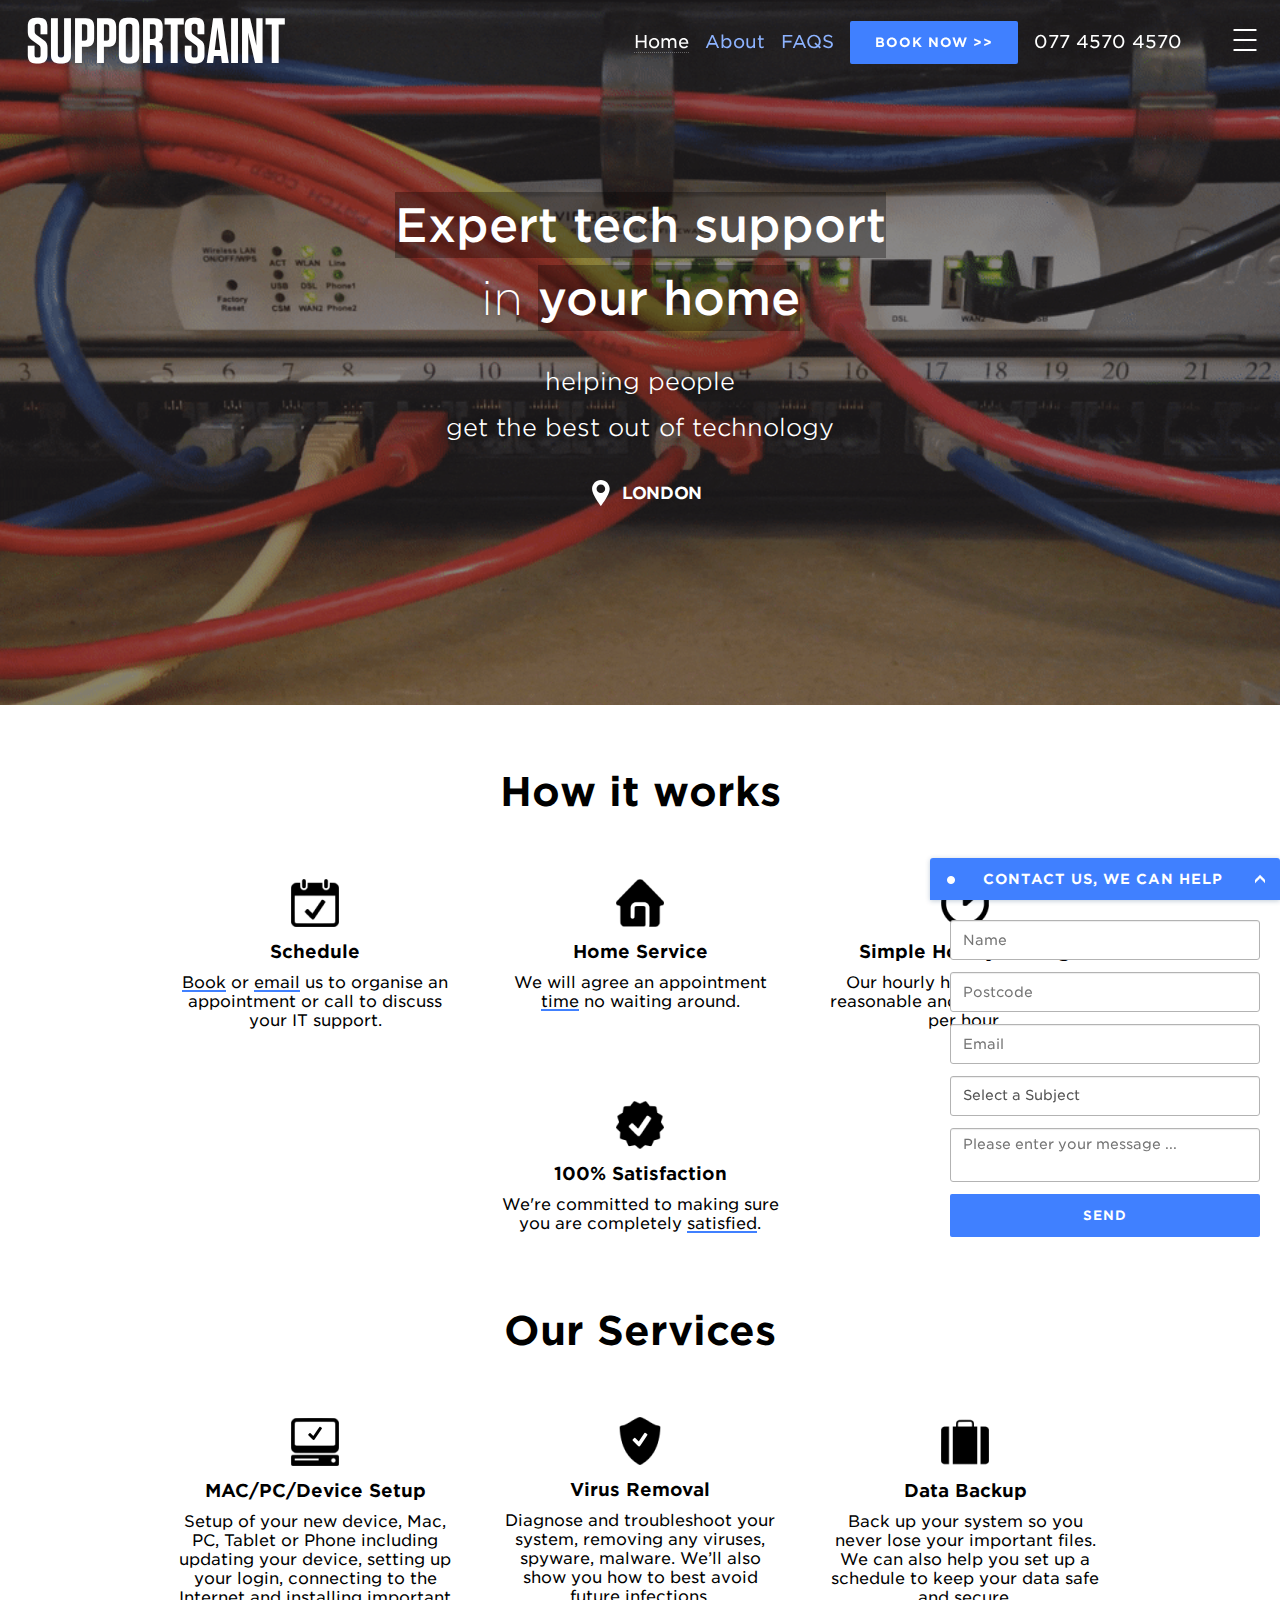
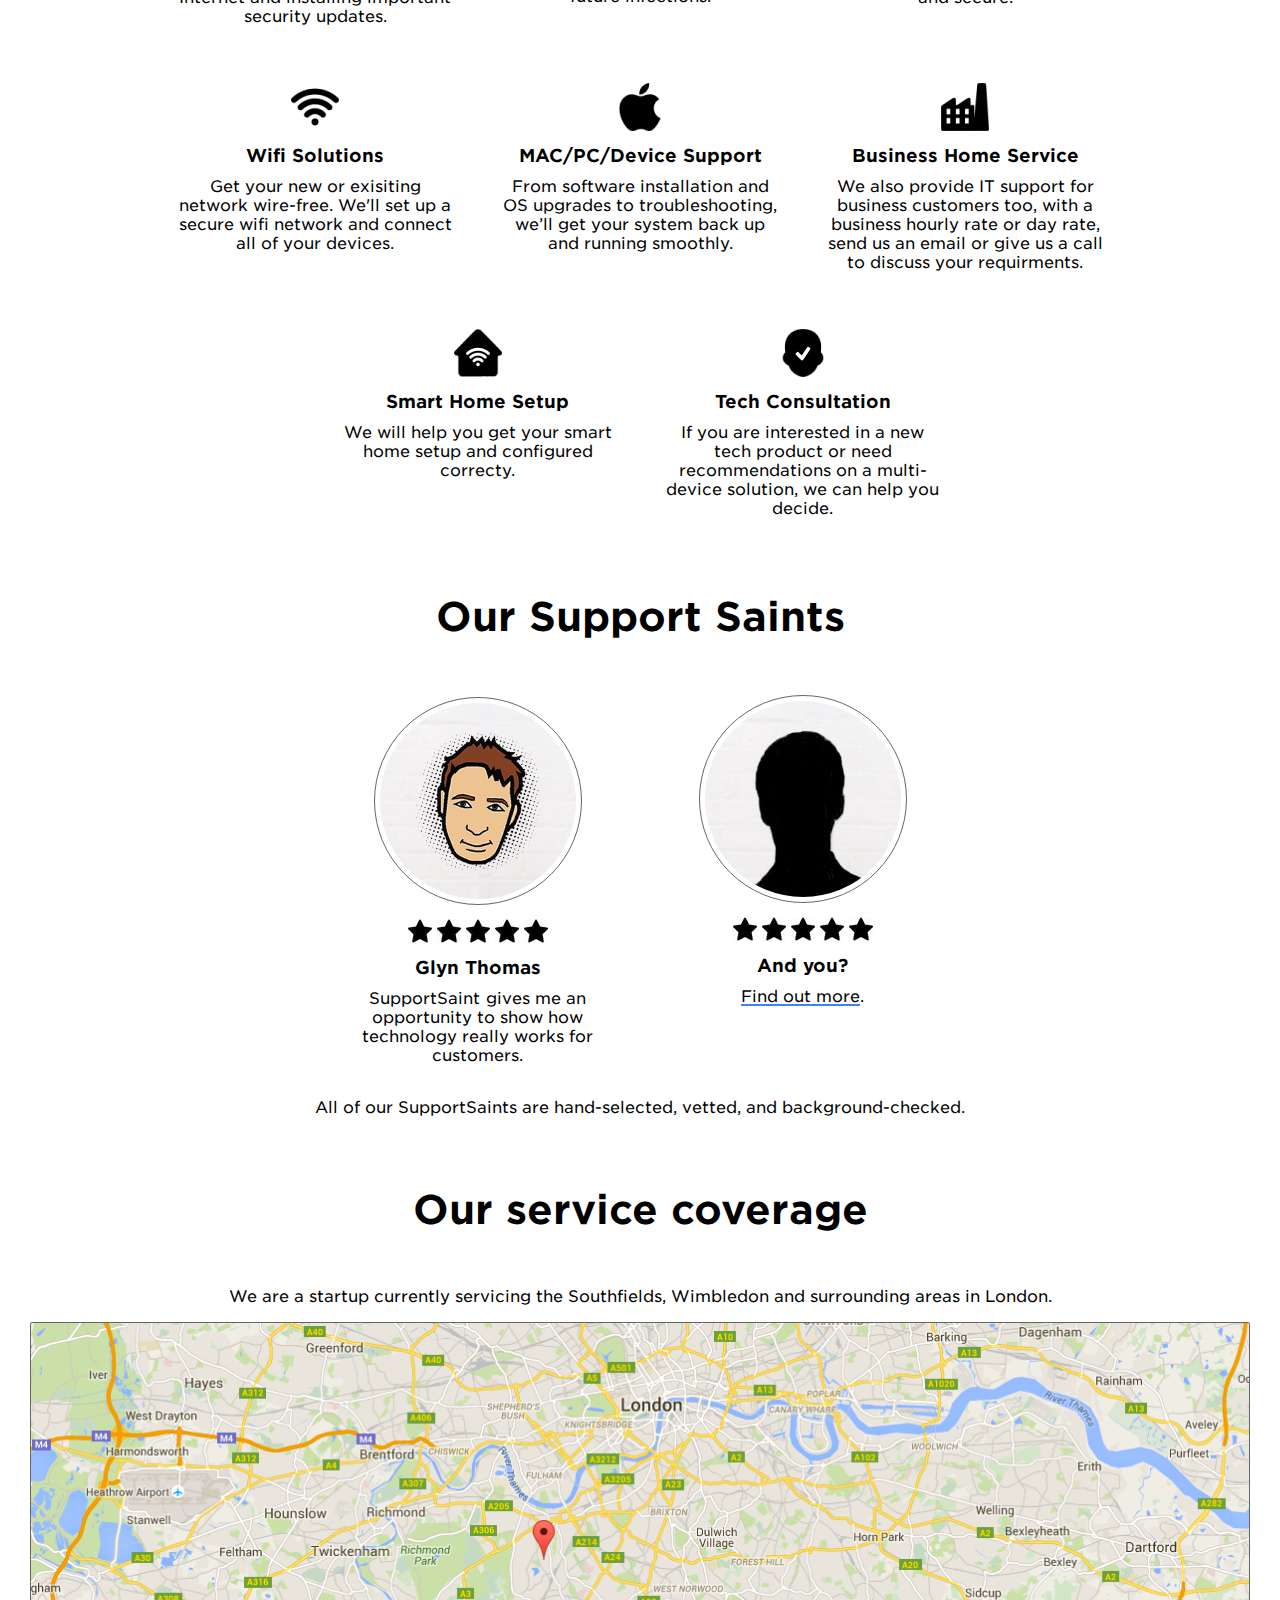
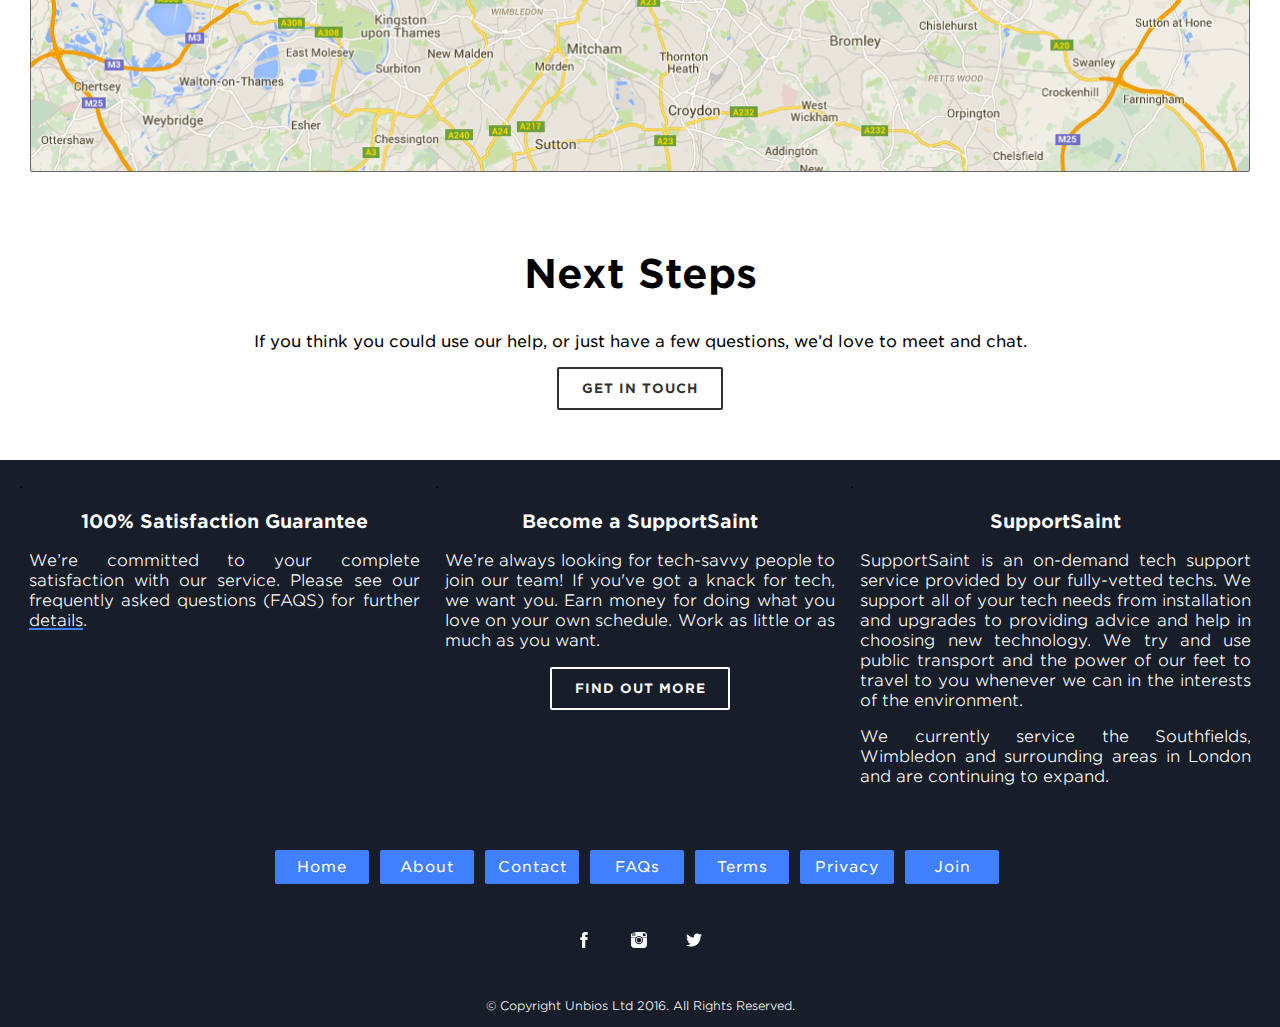
==== index.html @ f203874f "update" ====
<!DOCTYPE html>

<!-- index.html v1.00.00 | (c) 2016 supportsaint.com -->

<html>

<head>
<meta http-equiv="Content-Type" content="text/html; charset=utf-8" />
<meta http-equiv="X-UA-Compatible" content="IE=edge,chrome=1">
<meta http-equiv="Cache-control" content="public"/>

<meta content="SupportSaint provides affordable no fix no fee 100% guarantee on-site and online tech support including computer repair, virus removal and more. Book an appointment today." name="Description">

<meta name="viewport" content="width=device-width, initial-scale=1, maximum-scale=1, user-scalable=0"/>
<link rel="icon" type="image/png" href="/img/favicon.png?v=1.00.00" />

<link rel="apple-touch-icon" sizes="57x57" href="/favicons/apple-touch-icon-57x57.png">
<link rel="apple-touch-icon" sizes="60x60" href="/favicons/apple-touch-icon-60x60.png">
<link rel="apple-touch-icon" sizes="72x72" href="/favicons/apple-touch-icon-72x72.png">
<link rel="apple-touch-icon" sizes="76x76" href="/favicons/apple-touch-icon-76x76.png">
<link rel="apple-touch-icon" sizes="114x114" href="/favicons/apple-touch-icon-114x114.png">
<link rel="apple-touch-icon" sizes="120x120" href="/favicons/apple-touch-icon-120x120.png">
<link rel="apple-touch-icon" sizes="144x144" href="/favicons/apple-touch-icon-144x144.png">
<link rel="apple-touch-icon" sizes="152x152" href="/favicons/apple-touch-icon-152x152.png">
<link rel="apple-touch-icon" sizes="180x180" href="/favicons/apple-touch-icon-180x180.png">
<link rel="icon" type="image/png" href="/favicons/favicon-32x32.png" sizes="32x32">
<link rel="icon" type="image/png" href="/favicons/android-chrome-192x192.png" sizes="192x192">
<link rel="icon" type="image/png" href="/favicons/favicon-96x96.png" sizes="96x96">

<link rel="manifest" href="/favicons/manifest.json">
<link rel="mask-icon" href="/favicons/safari-pinned-tab.svg" color="#5bbad5">
<link rel="shortcut icon" href="/favicons/favicon.ico">
<meta name="msapplication-TileColor" content="#da532c">
<meta name="msapplication-TileImage" content="/favicons/mstile-144x144.png">
<meta name="msapplication-config" content="/favicons/browserconfig.xml">
<meta name="theme-color" content="#ffffff">

<!-- twitter card data -->
<meta name="twitter:card" value="summary">
<meta name="twitter:site" content="@supportsaint">
<meta name="twitter:title" content="SupportSaint Tech support to Your Door: Repair, Setup &amp; Installation">
<meta name="twitter:description" content="SupportSaint provides affordable on-site and online tech support including Mac and PC Windows computer repair, virus removal, smart home tech and more. Book an appointment today.">
<meta name="twitter:creator" content="@supportsaint">
<meta name="twitter:image" content="http://www.supportsaint.com/supportsaint-sharing-logo.png">

<!-- open graph data -->
<meta property="fb:app_id" content="740036142800909" /><!--/fb tags-->
<meta property="og:site_name" content="SupportSaint" /><meta property="og:type" content="website" /><!--/og tags-->
<meta property="og:title" content="SupportSaint Tech Support To Your Door: Repair, Setup &amp; Installation" />
<meta property="og:description" content="SupportSaint provides affordable on-site and online tech support including computer repair, virus removal and more. Book an appointment today." />
<meta property="og:url" content="http://supportsaint.com/" />
<meta property="og:image" content="http://supportsaint/supportsaint-sharing-logo.png" />
<meta property="og:image:url" content="http://supportsaint.com/supportsaint-sharing-logo.png" />
<meta property="og:image:width" content="300" />
<meta property="og:image:height" content="250" />

<link href="/fonts/saintfont.min.css?v=1.00.00" rel="stylesheet" type="text/css" />
<link href="/css/styles.min.css?v=1.00.00" rel="stylesheet" type="text/css">

<title>SupportSaint IT Support to Your Door: Repair, Setup & Installation</title>

</head>

<body id="body" class="">

<input id="authenticity_token" name="authenticity_token" type="hidden" value="333dc638eb62fe4a57964afedfb2bac0a0e333" />
	
<div id="wrapper">

<nav id="main-nav" class="home">
<h1 class="logo">
<a class="homenav">Supportsaint</a>
</h1>

<a id="nav-toggle" class="menu-btn-light-close" data-state="closed"></a>

<ul>
<li class="menu-text-promoted">
<a id="home" class="menu-select">Home</a>
</li>
<li class="menu-text-promoted">
<a id="about" class="menu">About</a>
</li>
<li class="menu-text-promoted">
<a id="faqs" class="menu">FAQS</a>
</li>
<li class="menu-button-promoted">
<a id="book-now" class="buttonfill">Book Now >></a>
</li>
<li class="menu-text-promoted">
<a id="contact" class="menu-select"><div id="contactmsg"></div></a>
</li>

</ul>

</nav>

<div id="homestead" class="home homepage" style="position: relative;">
<div id="imghome" class="imgscale" class="imgscale" style="position: absolute; z-index: -1; top: 0px; left: 0px; bottom: 0px; right: 0px; overflow: hidden; -webkit-background-size: cover; background-size: cover; background-repeat: no-repeat no-repeat; background-position: 50% 50%;">

</div>
<header>
<div class="titletxt">
<h2>

<mark>Expert tech support</mark>
in
<mark>your home</mark>
</h2>

<p>
helping people<p> 
get the best out of technology
</p>
<ul>
<li>London</li>
</ul>
</div>

</header>
</div>

<div id="findmore" class="home" style="position: relative; display: none;">

<div id="imgmore" class="imgscale" style="position: absolute; z-index: -1; top: 0px; left: 0px; bottom: 0px; right: 0px; overflow: hidden; -webkit-background-size: cover; background-size: cover; background-repeat: no-repeat no-repeat; background-position: 50% 50%;">

</div>
<header>
<div class="titletxt">
<h2>
<mark>Earn money solving</mark>
tech
<mark>Problems</mark>
</h2>
<p>
A flexible way to<p> 
earn money on your own time
</p>
<ul>
<li>London</li>
</ul>
</div>
</header>
</div>

<div class="howsaintworks white" style="display:none;">
<h2>How it works</h2>

<div class="howright howrow-centered">

<div class="col-xs-3 howcol-centered howcol-fixed"><div class="howitem"><div class="howcontent">

<div class="icon">
<img src="/img/today-48.png">
</div>
<h4> Appointment </h4>
<p class="howtxt"> A customer in need of tech support requests an appointment. </p>

</div></div></div>

<div class="col-xs-1 howcol-centered"><div class="howitem"><div class="howcontent">

<div class="icon">
<div class="arrow-right-pad"></div>
<img src="/img/arrow-27-32.png">
</div>
<h4 class="h4 how-home s2-v-padding-sm s2-grey"></h4>
<p class="howtxt"> </p>

</div></div></div>
        
<div class="col-xs-3 howcol-centered howcol-fixed"><div class="howitem"><div class="howcontent">

<div class="icon">
<img src="/img/reviewer-48.png">
</div>
<h4 class="h4 s2-v-padding-sm">Accept the job</h4>
<p class="howtxt"> You confirm your availability. We confirm the appointment with you and the customer. </p>

</div></div></div>
        
<div class="col-xs-1 howcol-centered"><div class="howitem"><div class="howcontent">

<div class="icon">
<div class="arrow-right-pad"></div>
<img src="/img/arrow-27-32.png">
</div>
<h4 class="h4 s2-v-padding-sm s2-grey"></h4>
<p class="howtxt"></p>

</div></div></div>

<div class="col-xs-3 howcol-centered howcol-fixed"><div class="howitem"><div class="howcontent">

<div class="icon">
<img src="/img/home-resolve-48.png">
</div>
<h4 class="h4 s2-v-padding-sm"> 100% Satisfaction </h4>
<p class="howtxt"> You arrive at the customer's home and resolve the problem. </p>

</div></div></div>

</div>

<div class="howdown howrow-centered">

<div class="col-xs-2 howcol-centered howcol-fixed"><div class="howitem"><div class="howcontent">

<div class="icon">
<img src="/img/today-48.png">
</div>
<h4> Schedule </h4>
<p class="howtxt"> A customer in need of tech support schedules an appointment. </p>

</div></div></div>

<div class="col-xs-2 howcol-centered"><div class="howitem"><div class="howcontent">

<div class="icon">
<div class="arrow-right-pad"></div>
<img src="/img/arrow-206-32.png">
</div>
<h4 class="h4 how-home s2-v-padding-sm s2-grey"></h4>
<p class="howtxt"> </p>

</div></div></div>
        
<div class="col-xs-2 howcol-centered howcol-fixed"><div class="howitem"><div class="howcontent">

<div class="icon">
<img src="/img/reviewer-48.png">
</div>
<h4 class="h4 s2-v-padding-sm">Claim the job</h4>
<p class="howtxt">  You receive the job offer and claim it. </p>

</div></div></div>
        
<div class="col-xs-2 howcol-centered"><div class="howitem"><div class="howcontent">

<div class="icon">
<div class="arrow-right-pad"></div>
<img src="/img/arrow-206-32.png">
</div>
<h4 class="h4 s2-v-padding-sm"></h4>
<p class="howtxt"></p>

</div></div></div>

<div class="col-xs-2 howcol-centered howcol-fixed"><div class="howitem"><div class="howcontent">

<div class="icon">
<img src="/img/home-resolve-48.png">
</div>
<h4 class="h4 s2-v-padding-sm"> 100% Satisfaction </h4>
<p class="howtxt"> You arrive at the customer's home and resolve the problem. </p>

</div></div></div>

</div>

<div class="howsaintworks white">
<h2>Application Process</h2>

<section class="recruit-get-started">
<div class="valign-top text-center">
<p class="howtxt">A SupportSaint is like a helpful friend that can resolve tech issues in your home or business.</p>
</div>
<p class="v-padding-lg"></p>

<div class="valign-top text-center recruit-application-process-flex v-padding-lg">
<div class="table-cell s2-h-padding-std">

<div class="table-row">
<div class="table-cell col-xs-4 text-right">
<p class="copy-lg weight-heavy s2-v-padding-sm">

<img class="apply-icon" src="/img/read-message-32.png">
<span class="apply-pad-right">Apply</span>
</p>
<p class="recruit-app-process">Our application process begins by you selecting the <a class="apply-now clicklink">Apply Now</a> button. We will then email you directly asking for your CV and relevant tech infomation.</p>
</div>

<div class="table-cell col-xs-1">
<div class="inline-block text-center">
<div class="recruit-progress-dot-top">
<span class="copy-lg">1</span>
</div>
</div>
</div>
<div class="table-cell col-xs-4 text-left"> </div>
</div>

<div class="table-row">
<div class="table-cell col-xs-4 text-right"> </div>
<div class="table-cell col-xs-1">
<div class="inline-block text-center">
<div class="recruit-progress-dot">
<span class="copy-lg">2</span>
</div>
</div>
</div>
<div class="table-cell col-xs-4 text-left">
<p class="copy-lg weight-heavy s2-v-padding-sm">

<img class="apply-icon" src="/img/phone-70-32.png">
<span class="apply-pad-left">Screen</span>
</p>
<p class="recruit-app-process">Once we have reviewed your C.V, we will arrange a time for a telephone interview with you.</p>
</div>

</div>
<div class="table-row">
<div class="table-cell col-xs-4 text-right">
<p class="copy-lg weight-heavy s2-v-padding-sm">

<img class="apply-icon" src="/img/clipboard-3-32.png">
<span class="apply-pad-right">Skills</span>
</p>
<p class="recruit-app-process">Once complete, you're able to take the basic skills assessment <span class="short-txt"> to prove you know your tech!</span></p>
</div>

<div class="table-cell col-xs-1">
<div class="inline-block text-center">
<div class="recruit-progress-dot">
<span class="copy-lg">3</span>
</div>
</div>
</div>
<div class="table-cell col-xs-4 text-left"> </div>
</div>

<div class="table-row">
<div class="table-cell col-xs-4 text-right"> </div>
<div class="table-cell col-xs-1">
<div class="inline-block text-center">
<div class="recruit-progress-dot">
<span class="copy-lg">4</span>
</div>
</div>
</div>
<div class="table-cell col-xs-4 text-left">
<p class="copy-lg weight-heavy s2-v-padding-sm">

<img class="apply-icon" src="/img/reviewer-32.png">
<span class="apply-pad-left">Meet</span>
</p>
<p class="recruit-app-process">We then like to meet up with you, <span class="short-txt"> subject to passing our background checks , for a practical skills assessment and </span> to find out a bit more about you!</p>
</div>
</div>

<div class="table-row">
<div class="table-cell col-xs-4 text-right">
<p class="copy-lg weight-heavy s2-v-padding-sm">

<img class="apply-icon" src="/img/clipboard-2-32.png">
<span class="apply-pad-right">Background</span>
</p>
<p class="recruit-app-process">All applicants must complete a background check. <span class="short-txt">Once passed, we'll support you with a veteran SupportSaint with you on your first few jobs to show you the ropes!</span></p>
</div>

<div class="table-cell col-xs-1">
<div class="inline-block text-center">
<div class="recruit-progress-dot">
<span class="copy-lg">5</span>
</div>
</div>
</div>
<div class="table-cell col-xs-4 text-left"> </div>
</div>

<div class="table-row">
<div class="table-cell col-xs-4 text-right"> </div>
<div class="table-cell col-xs-1">
<div class="inline-block text-center">
<div class="recruit-progress-dot">
<span class="copy-lg">6</span>
</div>
</div>
</div>
<div class="table-cell col-xs-4 text-left">
<p class="copy-lg weight-heavy s2-v-padding-sm">

<img class="apply-icon" src="/img/cash-receiving-32.png">
<span class="apply-pad-left">Compensation</span>
</p>
<p class="recruit-app-process">SupportSaints earn an hourly rate, on the job and earnings are deposited weekly via Paypal!</p>
</div>
</div>

<div class="table-row">
<div class="table-cell col-xs-4 text-right">
<p class="copy-lg weight-heavy s2-v-padding-sm">

<img class="apply-icon" src="/img/time-8-32.png">
<span class="apply-pad-right">Hours</span>
</p>
<p class="recruit-app-process">Choose your own hours! Take jobs whenever you want to work.</p>
</div>

<div class="table-cell col-xs-1">
<div class="inline-block text-center">
<div class="recruit-progress-dot-only">
<span class="copy-lg">7</span>
</div>
</div>
</div>
<div class="table-cell col-xs-4 text-left"> </div>
</div>
</div>
</div>
<p class="v-padding-lg"></p>

</section>
</div>

<div class="apply-now-button text-center">
<div id="apply-now" class="buttonfill">
Apply Now >>
</div>
</div>

</div>

<div id="openModal" class="modalDialog">

<div class="howmain" style="display: none;">
<a class="close modal-btn-open"></a>

<h2 style="text-align: center;">How can we help?</h2>
<a id="howmainsetup" class="buttonfillmenu">Setup my new device</a>
<p>
<a id="howmainbroken" class="buttonfillmenu">Device not working</a>
<p>

<a id="howmainback" class="buttonfillmenu">go back</a>
<div class="howfooter">
<p class="howbold">100% Satisfaction Guarantee</p>
<p class="howsmall">We're committed to your complete satisfaction with our service. Please see our frequently asked questions (FAQS) for further details. </p>
</div>
</div>

<div class="setupmain" style="display: none;">
<a class="close modal-btn-open"></a>

<h2 style="text-align: center;">You need to setup?</h2>
<a id="setupcomputer" class="buttonfillmenu">Computer</a>
<p>
<a id="setupnetwork" class="buttonfillmenu">Network</a>
<p>
<a id="setupmobile" class="buttonfillmenu">Mobile</a>
<p><a id="setupemail" class="buttonfillmenu">Email</a>
<p>
<a id="setupvideo" class="buttonfillmenu">Audio</a>
<p>
<a id="setupsmart" class="buttonfillmenu">Smart Home</a>
<p>
<a id="setuprinter" class="buttonfillmenu">Printer</a>
<p>
<a id="setupother" class="buttonfillmenu">Other</a>
<p>
<a id="setupback" class="buttonfillmenu">go back</a>
<div class="howfooter">
<p class="howbold">100% Satisfaction Guarantee</p>
<p class="howsmall"> We're committed to your complete satisfaction with our service. Please see our frequently asked questions (FAQS) for further details. </p>
</div>
</div>

<div class="brokenmain" style="display: none;">
<a class="close modal-btn-open"></a>

<h2 style="text-align: center;">What's not working?</h2>
<a id="brokencomputer" class="buttonfillmenu">Computer</a>
<p>
<a id="brokennetwork" class="buttonfillmenu">Network</a>
<p>
<a id="brokenother" class="buttonfillmenu">Other</a>
<p>
<a id="brokenback" class="buttonfillmenu">go back</a>
<div class="howfooter">
<p class="howbold">100% Satisfaction Guarantee</p>
<p class="howsmall"> We're committed to your complete satisfaction with our service. Please see our frequently asked questions (FAQS) for further details. </p>
</div>
</div>

<div class="howpc" style="display: none;">
<a class="close modal-btn-open"></a>

<h2 style="text-align: center;">How can we help?</h2>
<a id="howpcnew" class="buttonfillmenu">I have a new computer</a>
<p>
<a id="howpcupgrade" class="buttonfillmenu">Upgrade operating system</a>
<p>
<a id="howpcback" class="buttonfillmenu">go back</a>
<div class="howfooter">
<p class="howbold">100% Satisfaction Guarantee</p>
<p class="howsmall"> We're committed to your complete satisfaction with our service. Please see our frequently asked questions (FAQS) for further details. </p>
</div>
</div>

<div class="typecomputer" style="display: none;">
<a class="close modal-btn-open"></a>

<h2 style="text-align: center;">What type?</h2>
<a id="typemac" class="buttonfillmenu">Mac</a>
<p>
<a id="typepc" class="buttonfillmenu">Windows PC</a>
<p>
<a id="typecomputerback" class="buttonfillmenu">go back</a>
<div class="howfooter">
<p class="howbold">100% Satisfaction Guarantee</p>
<p class="howsmall"> We're committed to your complete satisfaction with our service. Please see our frequently asked questions (FAQS) for further details. </p>
</div>
</div>

<div class="typenetwork" style="display: none;">
<a class="close modal-btn-open"></a>

<h2 style="text-align: center;">What modem type?</h2>
<a id="typedsl" class="buttonfillmenu">DSL</a>
<p>
<a id="typecable" class="buttonfillmenu">Cable</a>
<p>
<a id="typeother" class="buttonfillmenu">Other</a>
<p>
<a id="typenetworkback" class="buttonfillmenu">go back</a>
<div class="howfooter">
<p class="howbold">100% Satisfaction Guarantee</p>
<p class="howsmall"> We're committed to your complete satisfaction with our service. Please see our frequently asked questions (FAQS) for further details. </p>
</div>
</div>

<div class="oldmodem" style="display: none;">
<a class="close modal-btn-open"></a>

<h2 style="text-align: center;">Is modem 2yrs+ old?</h2>
<a id="oldmodemyes" class="buttonfillmenu">Yes</a>
<p>
<a id="oldmodemno" class="buttonfillmenu">No</a>
<p>
<a id="oldmodemback" class="buttonfillmenu">go back</a>

<div class="howfooter">
<p class="howbold">100% Satisfaction Guarantee</p>
<p class="howsmall"> We're committed to your complete satisfaction with our service. Please see our frequently asked questions (FAQS) for further details. </p>
</div>
</div>

<div class="typenetconnect" style="display: none;">
<a class="close modal-btn-open"></a>

<h2 style="text-align: center;">What network type?</h2>
<a id="typewired" class="buttonfillmenu">Wired</a>
<p>
<a id="typewireless" class="buttonfillmenu">Wireless</a>
<p>
<a id="typenetconnectback" class="buttonfillmenu">go back</a>
<div class="howfooter">
<p class="howbold">100% Satisfaction Guarantee</p>
<p class="howsmall"> We're committed to your complete satisfaction with our service. Please see our frequently asked questions (FAQS) for further details. </p>
</div>
</div>

<div class="typenetproblem" style="display: none;">
<a class="close modal-btn-open"></a>

<h2 style="text-align: center;">What is the problem?</h2>
<a id="typenetbadconnect" class="buttonfillmenu">Cannot get online</a>
<p>
<a id="typenetnootherdevice" class="buttonfillmenu">Cannot connect to devices</a>
<p>
<a id="typenetunreliable" class="buttonfillmenu">Connection unreliable</a>
<p>
<a id="typenetproblemback" class="buttonfillmenu">go back</a>

<div class="howfooter">
<p class="howbold">100% Satisfaction Guarantee</p>
<p class="howsmall"> We're committed to your complete satisfaction with our service. Please see our frequently asked questions (FAQS) for further details. </p>
</div>
</div>

<div class="typemobile" style="display: none;">
<a class="close modal-btn-open"></a>

<h2 style="text-align: center;">What type of mobile?</h2>
<a id="typemobileios" class="buttonfillmenu">iOS (iPhone, iPad, iPod Touch)</a>
<p>
<a id="typemobileandroid" class="buttonfillmenu">Phone or Tablet</a>
<p>
<a id="typemobileback" class="buttonfillmenu">go back</a>
<div class="howfooter">
<p class="howbold">100% Satisfaction Guarantee</p>
<p class="howsmall"> We're committed to your complete satisfaction with our service. Please see our frequently asked questions (FAQS) for further details. </p>
</div>
</div>

<div class="accessemail" style="display: none;">
<a class="close modal-btn-open"></a>

<h2 style="text-align: center;">Access Email On?</h2>
<a id="accessemails" class="buttonfillmenu">My Computer & Mobile</a>
<p>
<a id="accessemailback" class="buttonfillmenu">go back</a>
<div class="howfooter">
<p class="howbold">100% Satisfaction Guarantee</p>
<p class="howsmall"> We're committed to your complete satisfaction with our service. Please see our frequently asked questions (FAQS) for further details. </p>
</div>
</div>

<div class="typemail" style="display: none;">
<a class="close modal-btn-open"></a>

<h2 style="text-align: center;">What type of mobile?</h2>
<a id="typemobileios" class="buttonfillmenu">iOS (iPhone, iPad, iPod Touch)</a>
<p>
<a id="typemobileandroid" class="buttonfillmenu">Phone or Tablet</a>
<p>
<a id="typemobileback" class="buttonfillmenu">go back</a>
<div class="howfooter">
<p class="howbold">100% Satisfaction Guarantee</p>
<p class="howsmall"> We're committed to your complete satisfaction with our service. Please see our frequently asked questions (FAQS) for further details. </p>
</div>
</div>

<div class="emailproviderother" style="display: none;">
<a class="close modal-btn-open"></a>

<h2 style="text-align: center;">Email provider name ?</h2>
<p>
<input id="emailprovidername-message" class="inputfield" placeholder="Enter email provider name" name="makeandmodel-message">
<p>
<a id="emailprovidernext" class="buttonfillmenu">next</a>
<p>
<a id="emailproviderback" class="buttonfillmenu">go back</a>   
<div class="howfooter">
<p class="howbold">100% Satisfaction Guarantee</p>
<p class="howsmall"> We're committed to your complete satisfaction with our service. Please see our frequently asked questions (FAQS) for further details. </p>
</div>
</div>

<div class="avid" style="display: none;">
<a class="close modal-btn-open"></a>

<h2 style="text-align: center;">Help with a device ?</h2>
<a id="avidsonos" class="buttonfillmenu">Sonos</a>
<p>
<a id="avidharmonyremote" class="buttonfillmenu">Harmony Remote</a>
<p>
<a id="avidother" class="buttonfillmenu">Other</a>
<p>
<a id="avidback" class="buttonfillmenu">go back</a>   
<div class="howfooter">
<p class="howbold">100% Satisfaction Guarantee</p>
<p class="howsmall"> We're committed to your complete satisfaction with our service. Please see our frequently asked questions (FAQS) for further details. </p>
</div>
</div>

<div class="smart" style="display: none;">
<a class="close modal-btn-open"></a>

<h2 style="text-align: center;">Help with a device ?</h2>
<a id="smartwemo" class="buttonfillmenu">Wemo</a>
<p>
<a id="smartsecurity" class="buttonfillmenu">Arlo Security Camera</a>
<p>
<a id="smartother" class="buttonfillmenu">Other</a>
<p>
<a id="smartback" class="buttonfillmenu">go back</a>   
<div class="howfooter">
<p class="howbold">100% Satisfaction Guarantee</p>
<p class="howsmall"> We're committed to your complete satisfaction with our service. Please see our frequently asked questions (FAQS) for further details. </p>
</div>
</div>

<div class="move" style="display: none;">
<a class="close modal-btn-open"></a>

<h2 style="text-align: center;">Need to move files?</h2>
<a id="moveyes" class="buttonfillmenu">Yes</a>
<p>
<a id="moveno" class="buttonfillmenu">No</a>
<p>
<a id="moveback" class="buttonfillmenu">go back</a>
<div class="howfooter">
<p class="howbold">100% Satisfaction Guarantee</p>
<p class="howsmall"> We're committed to your complete satisfaction with our service. Please see our frequently asked questions (FAQS) for further details. </p>
</div>
</div>

<div class="pcproblem" style="display: none;">
<a class="close modal-btn-open"></a>

<h2 style="text-align: center;">What is the problem?</h2>
<a id="problemslow" class="buttonfillmenu">running slowly</a>
<p>
<a id="problemvirus" class="buttonfillmenu">I think I have a virus</a>
<p>
<a id="problemturnon" class="buttonfillmenu">It won't turn on</a>
<p>
<a id="problemdiskspace" class="buttonfillmenu">I'm out of disk space</a>
<p>
<a id="problemonline" class="buttonfillmenu">I can't get online</a>
<p>
<a id="problemissue" class="buttonfillmenu">I'm having software issues</a>
<p>
<a id="problemelse" class="buttonfillmenu">something else</a>
<p>
<a id="pcproblemback" class="buttonfillmenu">go back</a>

<div class="howfooter">
<p class="howbold">100% Satisfaction Guarantee</p>
<p class="howsmall"> We're committed to your complete satisfaction with our service. Please see our frequently asked questions (FAQS) for further details. </p>
</div>
</div>

<div class="makeandmodel" style="display: none;">
<a class="close modal-btn-open"></a>

<h2 style="text-align: center;">Make and model ?</h2>
<p>
<input id="makeandmodel-message" class="inputfield" placeholder="Enter make and model of device" name="makeandmodel-message">
<p>
<a id="makenext" class="buttonfillmenu">next</a>
<p>
<a id="makeback" class="buttonfillmenu">go back</a>   

<div class="howfooter">
<p class="howbold">100% Satisfaction Guarantee</p>
<p class="howsmall"> We're committed to your complete satisfaction with our service. Please see our frequently asked questions (FAQS) for further details. </p>
</div>
</div>

<div class="anythingelse" style="display: none;">
<a class="close modal-btn-open"></a>

<h2 style="text-align: center;">Great Thank you</h2>
<p style="text-align: center;">Anything else we need to know?</p>
<p>
<textarea id="anything-message" class="anything-message" placeholder="" name="anything-message"></textarea>
<p>
<a id="anythingnext" class="buttonfillmenu">next</a>
<p>
<a id="anythingback" class="buttonfillmenu">go back</a>
<div class="howfooter">
<p class="howbold">100% Satisfaction Guarantee</p>
<p class="howsmall"> We're committed to your complete satisfaction with our service. Please see our frequently asked questions (FAQS) for further details. </p>
</div>
</div>

<div class="appointment" style="display: none;">
<a class="close modal-btn-open"></a>

<h2 style="text-align: center;">Your Appointment</h2>
<p>
<p style="text-align: center;" > Here's your appointment summary. </p>
<p style="text-align: center;" > SERVICE (£60 PER HOUR) </p>
<div id="appcontent" class="col-xs-2 appcol-centered appcol-fixed">
</div>
<div id="removeappcontent" class="col-xs-2 appcol-centered appcol-fixed">
</div>
<p id="anythingmsg" class="anythingmsg"></p>
<p class="appmsg" >Does everything look ok?, if yes press <span style="color: #4080ff; font-weight:bold;">NEXT ></span> or add another service by pressing <span style="color: #4080ff; font-weight:bold;">+ SERVICE</span> if you would like us to help you with something else.</p>
<p id="appsum" style="text-align: center;">TOTAL: Approx.120 min</p>
<div class="col-xs-2 appcol-centered appcol-fixed"><div class="appitem"><div class="appcontentservice">

<a id="appadd" class="buttonplus">+ service</a>

</div></div></div>
<div class="col-xs-2 appcol-centered appcol-fixed"><div class="appitem"><div class="appcontentnext">
<a id="appnext" class="buttonplus modalbutton-xs-2">Next ></a>
</div></div></div>
<p>
<a id="appback" class="buttonfillmenu">go back</a>
<div class="howfooter">
<p class="howbold">100% Satisfaction Guarantee</p>
<p class="howsmall"> We're committed to your complete satisfaction with our service. Please see our frequently asked questions (FAQS) for further details. </p>
</div>
</div>

<div class="summary" style="display: none;">
<a class="close modal-btn-open"></a>

<h2 style="text-align: center;">Support Coverage</h2>
<p style="text-align: left;">Supportsaint is currently trialling in and around <a href="https://www.google.co.uk/maps/place/London+SW18/@51.4492664,-0.2123989,15z/data=!4m2!3m1!1s0x487605861d01c8f5:0xb8370811d531a19e" target="_blank" class="clicklink"> Southfields SW18 </a> in London.</p>
<input id="zipcheck_zip" class="shedule" placeholder="PLEASE ENTER YOUR POSTCODE">
<p>
<a id="summarycheck_submit" class="buttonfillmenu">check coverage</a>
<p>
<p>
<a id="summaryreturn" class="buttonfillmenu">go back</a>
<div class="howfooter">
<p class="howbold">100% Satisfaction Guarantee</p>
<p class="howsmall"> We're committed to your complete satisfaction with our service. Please see our frequently asked questions (FAQS) for further details. </p>
</div>
</div>

<div class="summaryservice" style="display: none;">
<a class="close modal-btn-open"></a>

<h2 style="text-align: center;">Schedule Appointment</h2>
<p style="text-align: center;">Let’s finish scheduling your appointment!</p>
<p>
<input id="shedule_name" class="shedule" placeholder="YOUR FULLNAME">
<p>
<input id="shedule_email" class="shedule" placeholder="YOUR CONTACT EMAIL">
<p>
<input id="shedule_phone" class="shedule" placeholder="CONTACT PHONE NUMBER">
<p>
<textarea id="shedule_address" rows="3" class="shedule_address" placeholder="YOUR SERVICE ADDRESS"></textarea>
<p>
<input id="shedule_zip" class="shedule" placeholder="YOUR FULL POSTAL CODE">
<p>
<textarea id="shedule_message" class="shedule_address" placeholder="GATE ACCESS CODES OR ANY OTHER ACCESS INFORMATION?"></textarea>

<p>
<a id="postjob_submit" class="buttonunable" style="display:block;">book appointment</a>
<a id="postjob_process" class="buttonprocess" style="display:none;"><span class="animateflicker">processing</span></a>
<p>
<a id="summaryback" class="buttonfillmenu">go back</a>
<div class="howfooter">
<p class="howbold">100% Satisfaction Guarantee</p>
<p class="howsmall">By entering your details, you agree to the SupportSaint's Terms of Use and Privacy Policy.</p>
</div>
</div>

<div class="signin" style="display: none;">
<a class="close modal-btn-open"></a>

<h2 style="text-align: center;">Sign in</h2>
<p style="text-align: center;">No account? select book now >></p>
<p>
<div id="signinmenu" style="display:block;">
</p>
<input class="emailin input-format-middle" placeholder="enter your contact email">
<p>
<input class="password input-format-middle" placeholder="Your account password" type="password">
</p>
<p class="forgotpassword"> forgot password </p>
</div>
<p>
<a id="signinmenubutton" class="buttonfillmenu">Sign in</a>
<p>
<div class="howfooter">
<p class="howbold">100% Satisfaction Guarantee</p>
<p class="howsmall">By entering your details, you agree to the SupportSaint's Terms of Use and Privacy Policy.</p>
</div>
</div>

<div class="summaryfinal" style="display: none;">
<a class="close modal-btn-open"></a>

<h2 style="text-align: center;">What happens next?</h2>
<div class="table-cell s2-h-padding-std">
<div class="table-row">
<div class="table-cell col-xs-4 text-right-pad">
<p class="copy-lg-nxt weight-heavy s2-v-padding-sm">
<img class="apply-icon" src="/img/read-message-32.png">
<span class="apply-pad-right">Book</span>
</p>
<p id="book" class="nxt-focus-app-process">We have just sent you a booking invoice email for your tech support job(s), please keep this safe.</p>
</div>
<div class="table-cell col-xs-1">
<div class="inline-block text-center">
<div class="nxt-progress-dot-top">
<span class="copy-lg-nxt">1</span>
</div>
</div>
</div>
<div class="table-cell col-xs-4 text-left"> </div>
</div>
<div class="table-row">
<div class="table-cell col-xs-4 text-right-pad"> </div>
<div class="table-cell col-xs-1">
<div class="inline-block text-center">
<div class="nxt-progress-dot">
<span class="copy-lg-nxt">2</span>
</div>
</div>
</div>
<div class="table-cell col-xs-4 text-left-pad">
<p class="copy-lg-nxt weight-heavy s2-v-padding-sm">
<img class="apply-icon" src="/img/new-post-32.png">
<span class="apply-pad-left">Confirm</span>
</p>
<p id="confirm" class="nxt-unfocus-app-process">Next we email you to confirm booking and organise a date and time for your appointment.</p>
</div>
</div>
<div class="table-row">
<div class="table-cell col-xs-4 text-right-pad">
<p class="copy-lg-nxt weight-heavy s2-v-padding-sm">
<img class="apply-icon" src="/img/reviewer-32.png">
<span class="apply-pad-right">Visit</span>
</p>
<p id="visit" class="nxt-unfocus-app-process">We visit you and resolve your tech issue(s)</p>
</div>
<div class="table-cell col-xs-1">
<div class="inline-block text-center">
<div class="nxt-progress-dot">
<span class="copy-lg-nxt">3</span>
</div>
</div>
</div>
<div class="table-cell col-xs-4 text-left"> </div>
</div>
<div class="table-row">
<div class="table-cell col-xs-4 text-right-pad"> </div>
<div class="table-cell col-xs-1">
<div class="inline-block text-center">
<div class="nxt-progress-dot">
<span class="copy-lg-nxt">4</span>
</div>
</div>
</div>
<div class="table-cell col-xs-4 text-left-pad">
<p class="copy-lg-nxt weight-heavy s2-v-padding-sm">
<img class="apply-icon" src="/img/paypal-2-32.png">
<span class="apply-pad-left">Pay</span>
</p>
<p id="pay" class="nxt-unfocus-app-process">When the tech jobs are completed, pay online using your booking invoice email.</p>
</div>
</div>
<div class="table-row">
<div class="table-cell col-xs-4 text-right-pad">
<p class="copy-lg-nxt weight-heavy s2-v-padding-sm">
<img class="apply-icon" src="/img/approval-32.png">
<span class="apply-pad-right">100%</span>
</p>
<p id="satisfy" class="nxt-unfocus-app-process">Satisfaction Guarantee</p>
</div>
<div class="table-cell col-xs-1">
<div class="inline-block text-center">
<div class="nxt-progress-dot-only">
<span class="copy-lg-nxt">5</span>
</div>
</div>
</div>
<div class="table-cell col-xs-4 text-left"> </div>
</div>
</div>
<p>
<a id="summarythanks" class="buttonfillmenu">Thank you for choosing us</a>
<p>
<div class="howfooter">
<p class="howbold">100% Satisfaction Guarantee</p>
<p class="howsmall">By entering your details, you agree to the SupportSaint's Terms of Use and Privacy Policy.</p>
</div>
</div>

<div class="summaryfail" style="display: none;">
<a class="close modal-btn-open"></a>

<h2 class="text-center" >Oops!</h2>
<p>
<p class="text-justify">Something has gone a bit wobbly! we will fix this as soon as possible.
<p>
<p class="text-justify">If this happens again, please let us know by sending us an email at;<br>
<p class="text-center" style="color:#4EC0E9;"> &#115;&#117;&#112;&#112;&#111;&#114;&#116;&#064;&#115;&#117;&#112;&#112;&#111;&#114;&#116;&#115;&#097;&#105;&#110;&#116;&#046;&#099;&#111;&#109;
<p class="text-center">Thank you in advance for your help.</p>
<p>
<a id="summarythanks" class="buttonfillmenu">Thank you for choosing us</a>
<p>
<div class="howfooter">
<p class="howbold">100% Satisfaction Guarantee</p>
<p class="howsmall">By entering your details, you agree to the SupportSaint's Terms of Use and Privacy Policy.</p>
</div>
</div>

<div class="email" style="display: none;">
<a class="close modal-btn-open"></a>

<h2 style="text-align: center;">Not in your area :(</h2>
<p class="text-justify"> Please enter your email address and we’ll let you know as soon as we are <span style="color:#4EC0E9">:)</span> </p>
<input id="emailcheck_email" class="shedule" placeholder="Contact Email">
<p>
<a id="emailcheck_submit" class="buttonfillmenu" style="display:block;">OK</a>
<a id="emailcheck_process" class="buttonprocess" style="display:none;"><span class="animateflicker">processing</span></a>
<p>
<a id="emailback" class="buttonfillmenu">go back</a>
<div class="howfooter">
<p class="howbold">100% Satisfaction Guarantee</p>
<p class="howsmall"> We're committed to your complete satisfaction with our service. Please see our frequently asked questions (FAQS) for further details. </p>
</div>
</div>
<div class="beforeyouleave" style="display: none;">
<h2 style="text-align: center;">Before you leave ...</h2>
<p style="text-align: center;">We know you will be happy with our service, can we offer you:</p>
<p style="text-align: center;">1ST HR OF HOME SERVICE FREE?
<p style="text-align: center;"> (VALUE £60).</p>
<p style="text-align: center;">Enter your email to receive your promo code. </p>
<input id="beforeyouleaveemail" class="email-control" placeholder="Your Contact Email">
<p>
<a id="beforeyouleavecheck" class="buttonfillmenu">Submit</a>
<p>
<a id="beforeyouleavenothanks" class="buttonfillmenu">No Thanks</a>
<div class="howfooter">
<p class="howbold">100% Satisfaction Guarantee</p>
<p class="howsmall"> We're committed to your complete satisfaction with our service. Please see our frequently asked questions (FAQS) for further details. </p>
</div>
</div>

<div class="telluswhy" style="display: none;">
<h2 class="telluswhytitle">You're leaving, please tell us why?</h2>
<p>
<a id="telluswhybrowsing" class="buttonfillmenu">Just browsing</a>
<p>
<a id="telluswhynotready" class="buttonfillmenu">Not ready to book</a>
<p>
<a id="telluswhynoservice" class="buttonfillmenu">Not service I want</a>
<p>
<a id="telluswhycall" class="buttonfillmenu">Would rather call</a>
<p>
<a id="telluswhyprice" class="buttonfillmenu">Found better price</a>
<div class="howfooter">
<p class="howbold">100% Satisfaction Guarantee</p>
<p class="howsmall"> We're committed to your complete satisfaction with our service. Please see our frequently asked questions (FAQS) for further details. </p>
</div>
</div>

<div class="summaryapplynow" style="display: none;">
<a class="applyclose modal-btn-open"></a>

<h2 style="text-align: center;">Join SupportSaint</h2>
<p style="text-align: center;">A flexible way to earn money on your own time!</p>
<p>
<input id="apply_name" class="shedule" placeholder="YOUR FULLNAME">
<p>
<input id="apply_email" class="shedule" placeholder="YOUR CONTACT EMAIL">
<p>
<input id="apply_phone" class="shedule" placeholder="CONTACT PHONE NUMBER">
<p>
<textarea id="apply_address" rows="3" class="shedule_address" placeholder="YOUR ADDRESS"></textarea>
<p>
<input id="apply_zip" class="shedule" placeholder="YOUR FULL POSTAL CODE">
<p>
<a id="postjob_apply" class="buttonunable">Apply</a>
<a id="postjob_apply_process" class="buttonprocess" style="display:none;"><span class="animateflicker">processing</span></a>
<p>
<a id="applyclose" class="buttonfillmenu">go back</a>
<div class="howfooter">
<p class="howbold">100% Satisfaction Guarantee</p>
<p class="howsmall">By entering your details, you agree that SupportSaint may contact you using the informaton provided and you agree to our Terms of Use and Privacy Policy.</p>
</div>
</div>


<div class="contactsendmsg" style="display: none;">
<a class="close modal-btn-open"></a>

<h2 id="sendmsgtitle" class="text-center">Thank you</h2>
<p id="sendmsgstart" class="text-justify">For contacting us, we have sent a confirmation message to this email address;</p>
<p style="text-align:center;">
<a id="sendmail" class="clicklink"></a>
</p>
<p id="sendmsgend" class="text-tight">If your postcode is outside our service area, we will contact you as soon as we have a supportsaint available.</p>
<p>
<a id="sendclose" class="buttonfillmenu">Ok</a>
<div class="howfooter">
<p class="howbold">100% Satisfaction Guarantee</p>
<p class="howsmall">By entering your details, you agree that SupportSaint may contact you using the informaton provided and you agree to our Terms of Use and Privacy Policy.</p>
</div>
</div>


<div class="sheduledata" style="display: none;">
<a class="close modal-btn-open"></a>

<h2 style="text-align: center;">Shedule data</h2>
<p>
<input id="jobapp_0" class="input-format-middle" value="nojob" type="hidden">
<p>
<input id="jobapp_1" class="input-format-middle" value="nojob" type="hidden">	
<p>
<input id="jobapp_2" class="input-format-middle" value="nojob" type="hidden">
<p>
<input id="jobapp_3" class="input-format-middle" value="nojob" type="hidden">
<p>
<input id="jobapp_4" class="input-format-middle" value="nojob" type="hidden">
<p>
<input id="jobapp_notes" class="input-format-middle" value="nonotes" type="hidden">
<p>
<input id="jobapp_hour_cost" class="input-format-middle" value="nocost" type="hidden">
<p>
<input id="jobapp_total_time" class="input-format-middle" value="notime" type="hidden">
<p>
<input id="jobapp_total_cost" class="input-format-middle" value="nototal" type="hidden">	
<p>
<a id="sheduledataclose" class="buttonfillmenu">Ok</a>
<div class="howfooter">
<p class="howbold">100% Satisfaction Guarantee</p>
<p class="howsmall">By entering your details, you agree that SupportSaint may contact you using the informaton provided and you agree to our Terms of Use and Privacy Policy.</p>
</div>
</div>

</div>
</div>

<div class="markets"></div>

<div class="about" style="display:none;">
<h2> About Us </h2>
<p>
SupportSaint is a new, on-demand, technical support service. In addition to a complete range of technical support services, we also provide new technology consultation. We fix problems and can help architect a home’s tech eco-system.
<p>
Our focus is to offer the flexibility of on-demand IT support to all people at home including those working from home or people starting or running a small business.  	
<p>
In today’s world of connected devices and the Internet of Things, our mission is to make the newest in technology available and understandable to all. We’re making technology in the home simple.
</p>
<h2> The Team </h2>
<p>
We are passionate techs, developers, designers and strategists dedicated to making technology accessible to everyone. Sharing our skills to support friends and family, we discovered that existing options for IT support can be expensive, often inferior and confusing so we set out to create the experience that we would want for everyone using tech at home.
<p>
Led by Glyn Thomas a seasoned IT professional who has provided IT project management, development and support to business of all sizes for over 20 years, SupportSaint is on a mission to change tech support as we know it. 
<p>
SupportSaint is based in SW18, South West London.
</p>

</div>


<div class="privacy" style="display:none;">

<h2> Our Privacy Policy </h2>

<h3 class="text-left">Effective: January 1, 2016</h3>

<p>If you read nothing else, please read this:</p>

<p>www.supportsaint.com ("We") are committed to protecting and respecting your privacy.</p>

<p>This policy (together with our <a class="termsfooter">Terms of Service & Use</a> and any other documents referred to in it) sets out the basis on which any personal data we collect from you, or that you provide to us, will be processed by us.  Please read the following carefully to understand our views and practices regarding your personal data and how we will treat it. By visiting <a href="http://www.supportsaint.com">www.supportsaint.com</a> you are accepting and consenting to the practices described in this policy. </p>

<p>For the purpose of the Data Protection Act 1998 (the “Act”), the data controller is unbios ltd a company registered under the laws of England and Wales with number 03024075.</p>

<h3 class="text-left">Information we may collect from you</h3>

<p>We collect different kinds of information. Some of it is personally identifiable and some is non-identifying or aggregated.</p>

<p>We may collect and process the following data about you:

<p>Information you give us. You may give us information about you by filling in forms on our site <a href="http://www.supportsaint.com">www.supportsaint.com</a> (our site) or by corresponding with us by phone, e-mail or otherwise. This includes information you provide when you register to use our site, subscribe to our services, participate in discussion boards or other social media functions on our site or enter a competition, promotion or survey and when you report a problem with our site. The information you give us may include your name, address, e-mail address and phone number, financial and credit card information, personal description and photograph or other information.</p>
	
<p>Information we collect about you. With regard to each of your visits to our site we may automatically collect the following information:

<ul class="list-pad">

<li>technical information, including the Internet protocol (IP) address used to connect your computer to the Internet, your login information, browser type and version, time zone setting, browser plug-in type and version, platform and associated operating system.</li>

<li>information about your visit, including the full Uniform Resource Locators (URL) clickstream to, through and from our site (including date and time); products you viewed or searched for; page response times, download errors, length of visits to certain pages, page interaction information (such as scrolling, clicks, and mouse-overs), and methods used to browse away from the page and any phone number used to call our customer service number.</i>

</ul>

<p>Information we receive from other sources. We may receive information about you if you use any of the other websites we operate or the other services we provide. We may also work with third parties (including, for example, business partners, sub-contractors in technical, payment and delivery services, advertising networks, analytics providers, search information providers, credit reference agencies) and may receive information about you from them.</p>

<h3 class="text-left">Cookies</h3>

<p>Our website may use cookies to distinguish you from other users of our website. This helps us to provide you with a good experience when you browse our website and also allows us to improve our site.</p>

<p>
Cookies are small text files sent by us to your computer, they are unique to your SupportSaint account or your browser.  Session-based cookies last only while your browser is open and are automatically deleted when you close your browser.  Persistent cookies last until you or your browser delete them or until they expire.
</p>

<p>
SupportSaint uses cookies, or similar technologies like single-pixel gifs and web beacons, to record log data. We use both session-based and persistent cookies. 
</p>

<p>
In order to collect the information this website may use cookies. A cookie is a small file of letters and numbers that is sent to your browser and stored on the hard drive of your computer (or internet enabled device) when you visit a website. We may, from time to time, use the following types of cookies on our website.
</p>

<ul class="list-pad">
			
<li>Strictly necessary cookies are essential in order to enable you to move around the website and use its features. Without these cookies, services you have asked for cannot be provided. They are deleted when you close the browser.</li>
		
<li>Analytical / performance cookies are used to collect information in an anonymous form about how visitors use our website. They allow us to recognise and count the number of visitors and to see how visitors move around the site when they are using it.</li>
		
<li>Functionality cookies are used to recognise you when you return to our Website. This enables us to personalise our content for you, greet you by name and remember your preferences.</li>

<li>Targeting cookies record your visit to our website, the pages you have visited and the links you have followed. We will use this information to make our website and the advertising displayed on it more relevant to your interests. We may also share this information with third parties for this purpose.</li>

</ul>

<p>
Our cookies are associated with your SupportSaint account.  Other cookies are not tied to your SupportSaint account but are unique and allow us to do site analytics and customization, among other things. If you access SupportSaint through your browser, you can manage your cookie settings there but if you disable all cookies you may not be able to use SupportSaint.
</p>

<p>
SupportSaint sets and accesses our own cookies on our company-owned domains. In addition, we use 3rd parties like Google Analytics for website analytics. Google Analytics provides its own <a href="https://tools.google.com/dlpage/gaoptout" target="_blank">opt-out</a>. We do not currently recognize or respond to browser-initiated Do Not Track signals as there is no consistent industry standard for compliance.
</p>

<h3 class="text-left">Other Choices</h3>

<ul class="list-pad">
<li>The browser you use may provide you with the ability to control cookies or other types of local data storage.</li>
<li>Your mobile device may provide you with choices around how and whether location or other data is shared with us.</li>
</ul>

<p>We use information held about you in the following ways:</p>

<p>Information you give to us. We will use this information:</p>

<ul class="list-pad">
<li>to carry out our obligations arising from any contracts entered into between you and us and to provide you with the information, products and services that you request from us;</li>

<li>to provide you with information about other goods and services we offer that are similar to those that you have already purchased or enquired about.  If you do not want us to use your data in this way, please tick the relevant box situated on the form on which we collect your data which forms part of our <a class="termsfooter">Terms of Service & Use</a> policy;</i>

<li>to provide you, or permit selected third parties to provide you, with information about goods or services we feel may interest you. If you do not want us to pass your details on to third parties for marketing purposes, please tick the relevant box situated on the form on which we collect your data which forms part of our <a class="termsfooter">Terms of Service & Use</a> policy;</i>

<li>to notify you about changes to our service;</li>

<li>to ensure that content from our site is presented in the most effective manner for you and for your computer.</li>
</ul>

<p>Information we collect about you. We will use this information:</p>

<ul class="list-pad">

<li>to administer our site and for internal operations, including troubleshooting, data analysis, testing, research, statistical and survey purposes;</li>
<li>to improve our site to ensure that content is presented in the most effective manner for you and for your computer;</i>
<li>to allow you to participate in interactive features of our service, when you choose to do so;</i>
<li>as part of our efforts to keep our site safe and secure;</li>
<li>to measure or understand the effectiveness of advertising we serve to you and others, and to deliver relevant advertising to you;</li>
<li>to make suggestions and recommendations to you and other users of our site about goods or services that may interest you or them.</li>

</ul>

<p>Information we receive from other sources. We may combine this information with information you give to us and information we collect about you.
	   We may us this information and the combined information for the purposes set out above (depending on the types of information we receive).</p>

<h3 class="text-left">Disclosure of your Information</h3>

<p>We may share your information with selected third parties including:<p>

<ul class="list-pad">
	
<li>Business partners, suppliers and sub-contractors for the performance of any contract we enter into with them or you.</li>

<li>Advertisers and advertising networks that require the data to select and serve relevant adverts to you and others.
    We do not disclose information about identifiable individuals to our advertisers, but we may provide them with aggregate information about our users
	(for example, we may inform them that 500 men aged under 30 have clicked on their advertisement on any given day).
	We may also use such aggregate information to help advertisers reach the kind of audience they want to target (for example, women in SW1).
	We may make use of the personal data we have collected from you to enable us to comply with our advertisers' wishes by displaying their advertisement to that target audience.
</li>

<li>Analytics and search engine providers that assist us in the improvement and optimisation of our site.</i>

<li>Credit reference agencies for the purpose of assessing your credit score where this is a condition of us entering into a contract with you.</li>

</ul>

<p>We may disclose your personal information to third parties:</p>

<ul class="list-pad">
	
<li>In the event that we sell or buy any business or assets, in which case we may disclose your personal data to the prospective seller or buyer of such business or assets.</li>

<li>If Unbios ltd or substantially all of its assets are acquired by a third party, in which case personal data held by it about its customers will be one of the transferred assets.</li>

<li>If we are under a duty to disclose or share your personal data in order to comply with any legal obligation, or in order to enforce or apply our <a class="termsfooter">Terms of Service & Use</a> policy or terms and conditions of supply in our agreements; or to protect the rights, property, or safety of unbios ltd, www.supportsaint.com, our customers, or others. This includes exchanging information with other companies and organisations for the purposes of fraud protection and credit risk reduction.</i>

</ul>

<h3 class="text-left">Where we store your personal data</h3>

<p>The data that we collect from you may be transferred to, and stored at, a destination outside the European Economic Area ("EEA"). The data may also be processed by staff operating outside the EEA who work for us or for one of our suppliers. Such staff maybe engaged in, among other things, the fulfilment of your order, the processing of your payment details and the provision of support services. By submitting your personal data, you agree to this transfer, storing or processing. We will take all steps reasonably necessary to ensure that your data is treated securely and in accordance with this privacy policy.</p>

<p>Where we have given you (or where you have chosen) a password which enables you to access certain parts of our site, you are responsible for keeping this password confidential. We ask you not to share a password with anyone.</p>

<p>Unfortunately, the transmission of information via the internet is not completely secure. Although we will do our best to protect your personal data, we cannot guarantee the security of your data transmitted to our site; any transmission is at your own risk. Once we have received your information, we will use strict procedures and security features to try to prevent unauthorised access.</p>

<h3 class="text-left">Your Rights</h3>

<p>If you are a registered user of our services we provide you with tolls and account settings to access or modify the personal information you provided to us and associated with your account.</p>

<p>You have the right to ask us not to process your personal data for marketing purposes. We will usually inform you (before collecting your data) if we intend to use your data for such purposes or if we intend to disclose your information to any third party for such purposes. You can exercise your right to prevent such processing by checking certain boxes on the forms we use to collect your data.  You can also exercise the right at any time by contacting us at <a href="mailto:&#115;&#117;&#112;&#112;&#111;&#114;&#116;&#064;&#115;&#117;&#112;&#112;&#111;&#114;&#116;&#115;&#097;&#105;&#110;&#116;&#046;&#099;&#111;&#109;">&#115;&#117;&#112;&#112;&#111;&#114;&#116;&#064;&#115;&#117;&#112;&#112;&#111;&#114;&#116;&#115;&#097;&#105;&#110;&#116;&#046;&#099;&#111;&#109;</a></p>

<p>Our site may, from time to time, contain links to and from the websites of our partner networks, advertisers and affiliates.  If you follow a link to any of these websites, please note that these websites have their own privacy policies and that we do not accept any responsibility or liability for these policies.  Please check these policies before you submit any personal data to these websites.</p>

<h3 class="text-left">Access to Information</h3>

<p>The Act gives you the right to access information held about you. Your right of access can be exercised in accordance with the Act. Any access request may be subject to a fee of £10 to meet our costs in providing you with details of the information we hold about you.</p>

<h3 class="text-left">Our Policy towards Children</h3>

<p>Our site and services are not directed to persons under 13.  If you become aware that your child has provided us with personal information without your consent, please contact us at
&#115;&#117;&#112;&#112;&#111;&#114;&#116;&#064;&#115;&#117;&#112;&#112;&#111;&#114;&#116;&#115;&#097;&#105;&#110;&#116;&#046;&#099;&#111;&#109;.  We do not knowingly collect personal information from children under 13.  If we become aware that a child under 13 has provided us with personal information we will take steps to remove such information and termination the child’s account.</p>

<h3 class="text-left">Changes to our Privacy Policy</h3>

<p>We may revise this Privacy Policy from time to time.  The most current version of the policy will govern our use of your information and will be available on our <a class="privacyfooter">Privacy Policy</a>.  Please check back frequently to see any updates or changes to our privacy policy. If we make changes to this policy that, in our sole discretion, we adjudge to be material we will notify registered users via an email to the email address associated with your account.  By continuing to access or use the services after those changes become effective, you agree to be bound by the revised Privacy Policy.
</p>

<h3 class="text-left">Contacting SupportSaint</h3>

<p>
Please also feel free to contact us if you have any questions about SupportSaint’s Privacy Policy or practices. You may contact us at <a href="mailto:&#115;&#117;&#112;&#112;&#111;&#114;&#116;&#064;&#115;&#117;&#112;&#112;&#111;&#114;&#116;&#115;&#097;&#105;&#110;&#116;&#046;&#099;&#111;&#109;">&#115;&#117;&#112;&#112;&#111;&#114;&#116;&#064;&#115;&#117;&#112;&#112;&#111;&#114;&#116;&#115;&#097;&#105;&#110;&#116;&#046;&#099;&#111;&#109;</a>
</p>

<p style="text-align: center;">If you think you could use our help, or just have a few questions, we’d love to meet and chat.</p>
<div class="col-xs-6 nextcol-centered nextcol-fixed"><div class="nextitem"><div class="nextcontent">
<a class="getintouch buttond">Get In Touch</a>
</div></div></div>

</div>

<div class="terms" style="display:none;">
<h2> Terms of Service & Use </h2>

<h3 class="text-left">Effective: January 1, 2016</h3>

<h3 class="text-left">Terms of Use</h3>

<ol class="list-pad list-space">
<li>
<b>Acceptance of Terms.</b>
<ol class="list-pad">

<li>
This terms of use (together with the documents referred to in it) tells you the terms of use on which you may make use of our website www.supportsaint.com (our site), whether as a guest or a registered user. Use of our site includes accessing, browsing, or registering to use our site.
</li>
					
<li>
Please read these terms of use carefully before you start to use our site, as these will apply to your use of our site. We recommend that you print a copy of this for future reference.</li>
<li>
By using our site, you confirm that you accept these terms of use and that you agree to comply with them. 
</li>
<li>
If you do not agree to these terms of use, you must not use our site.
</li>
</ol>
</li>

<li>
<b>Other Applicable Terms.</b>
<br>These terms of use refer to the following additional terms, which also apply to your use of our site:<p> 
<ol class="list-pad ">

<li>
Our <a class="privacyfooter">Privacy</a> Policy, sets out the terms on which we process any personal data we collect from you, or that you provide to us. By using our site, you consent to such processing and you warrant that all data provided by you is accurate. 
</li>
					
<li>
Our <a class="termsfooter">Terms of Use</a> Policy, sets out the permitted uses and prohibited uses of our site. When using our site, you must comply with this Acceptable Use Policy.
</li>

<li>
Our <a class="termsfooter">Terms of Use</a> Policy, sets out information about the cookies on our site.
</li>

<li>
Our <a class="termservice">Terms of Service</a> Policy, sets out the terms and conditions on which we supply services to you.  These terms tell you who we are, how we will provide services to you, how you and we may change or end the contract, what to do if there is a problem and other important information and are set out separately below.
</li>

</ol>
</li>

<li>
<b>Information about us</b>
<ol class="list-pad">
<li>
Supportsaint.com is a site operated by unbios ltd ("We"). We are registered in England and Wales under company number 03024075 and have our registered office at 107 Engadine Street, Southfields, SW18 5DU, England. We are a limited company.  We can be contacted by email at <a href="mailto:&#115;&#117;&#112;&#112;&#111;&#114;&#116;&#064;&#115;&#117;&#112;&#112;&#111;&#114;&#116;&#115;&#097;&#105;&#110;&#116;&#046;&#099;&#111;&#109;">&#115;&#117;&#112;&#112;&#111;&#114;&#116;&#064;&#115;&#117;&#112;&#112;&#111;&#114;&#116;&#115;&#097;&#105;&#110;&#116;&#046;&#099;&#111;&#109;</a> or more directly on our <a class="title-click">contact form</a>.
</li>
</ol>
</li>

<li>
<b>Changes to these terms (with the exception of the Terms of Service)</b>
<ol class="list-pad">
<li>
We may revise these terms of use at any time by amending this page. Please check this page from time to time to take notice of any changes we made, as they are binding on you.
</li>
</ol>			
</li>

<li>
<b>Changes to our site</b>
<ol class="list-pad">
<li>
We may update our site from time to time, and may change the content at any time. However, please note that any of the content on our site may be out of date at any given time, and we are under no obligation to update it. We do not guarantee that our site, or any content on it, will be free from errors or omissions.
</li>
</ol>			
</li>

<li>
<b>Accessing our site</b>
<ol class="list-pad">
<li>
Our site is made available free of charge.<br>
We do not guarantee that our site, or any content on it, will always be available or be uninterrupted. Access to our site is permitted on a temporary basis. We may suspend, withdraw, discontinue or change all or any part of our site without notice. We will not be liable to you if for any reason our site is unavailable at any time or for any period.<br>
You are responsible for making all arrangements necessary for you to have access to our site.<br>
You are also responsible for ensuring that all persons who access our site through your internet connection are aware of these terms of use and other applicable terms and conditions, and that they comply with them.

</li>
</ol>			
</li>

<li>
<b>Your account and password</b>
<ol class="list-pad">
<li>
If you choose, or you are provided with, a user identification code, password or any other piece of information as part of our security procedures, you must treat such information as confidential. You must not disclose it to any third party.<br>
We have the right to disable any user identification code or password, whether chosen by you or allocated by us, at any time, if in our reasonable opinion you have failed to comply with any of the provisions of these terms of use.<br>
If you know or suspect that anyone other than you knows your user identification code or password, you must promptly notify us at <a href="mailto:&#115;&#117;&#112;&#112;&#111;&#114;&#116;&#064;&#115;&#117;&#112;&#112;&#111;&#114;&#116;&#115;&#097;&#105;&#110;&#116;&#046;&#099;&#111;&#109;">&#115;&#117;&#112;&#112;&#111;&#114;&#116;&#064;&#115;&#117;&#112;&#112;&#111;&#114;&#116;&#115;&#097;&#105;&#110;&#116;&#046;&#099;&#111;&#109;</a>.
</li>
</ol>			
</li>

<li>
<b>Intellectual property rights</b>
<ol class="list-pad">
<li>
We are the owner or the licensee of all intellectual property rights in our site, and in the material published on it.  Those works are protected by copyright laws and treaties around the world. All such rights are reserved.<br>
You may print off one copy, and may download extracts, of any page(s) from our site for your personal use and you may draw the attention of others within your organisation to content posted on our site.<br>
You must not modify the paper or digital copies of any materials you have printed off or downloaded in any way, and you must not use any illustrations, photographs, video or audio sequences or any graphics separately from any accompanying text.<br>
Our status (and that of any identified contributors) as the authors of content on our site must always be acknowledged.<br>
You must not use any part of the content on our site for commercial purposes without obtaining a licence to do so from us or our licensors.<br>
If you print off, copy or download any part of our site in breach of these terms of use, your right to use our site will cease immediately and you must, at our option, return or destroy any copies of the materials you have made.
</li>
</ol>			
</li>

<li>
<b>No reliance on information</b>
<ol class="list-pad">
<li>
The content on our site is provided for general information only. It is not intended to amount to advice on which you should rely. You must obtain professional or specialist advice before taking, or refraining from, any action on the basis of the content on our site.<br>
Although we make reasonable efforts to update the information on our site, we make no representations, warranties or guarantees, whether express or implied, that the content on our site is accurate, complete or up-to-date.
</li>
</ol>			
</li>

<li>
<b>Limitation of our liability</b>
<ol class="list-pad">
					
Nothing in these terms of use excludes or limits our liability for death or personal injury arising from our negligence, or our fraud or fraudulent misrepresentation, or any other liability that cannot be excluded or limited by English law.<br>
To the extent permitted by law, we exclude all conditions, warranties, representations or other terms which may apply to our site or any content on it, whether express or implied.<br> 
We will not be liable to any user for any loss or damage, whether in contract, tort (including negligence), breach of statutory duty, or otherwise, even if foreseeable, arising under or in connection with:<p>

<li>use of, or inability to use, our site; or</li>
					
<li>use of or reliance on any content displayed on our site.</li>

If you are a business user, please note that in particular, we will not be liable for:<p>

<li>loss of profits, sales, business, or revenue;</li>
<li>business interruption;</li>
<li>loss of anticipated savings;</li>
<li>loss of business opportunity, goodwill or reputation; or</li>
<li>any indirect or consequential loss or damage.</li>

If you are a consumer user, please note that we only provide our site for domestic and private use. You agree not to use our site for any commercial or business purposes, and we have no liability to you for any loss of profit, loss of business, business interruption, or loss of business opportunity.<br>
We will not be liable for any loss or damage caused by a virus, distributed denial-of-service attack, or other technologically harmful material that may infect your computer equipment, computer programs, data or other proprietary material due to your use of our site or to your downloading of any content on it, or on any website linked to it.<br>
We assume no responsibility for the content of websites linked on our site. Such links should not be interpreted as endorsement by us of those linked websites. We will not be liable for any loss or damage that may arise from your use of them.<br>
</ol>			
</li>

<li>
<b>Uploading content to our site</b>
<ol class="list-pad">
<li>
Whenever you make use of a feature that allows you to upload or post content to our site, or to make contact with other users of our site, you must comply with the content standards set out in our <a class="termsfooter">Terms of Use</a> Policy.
</li>
<li>
You warrant that any such contribution does comply with those standards, and you will be liable to us and indemnify us for any breach of that warranty. If you are a consumer user, this means you will be responsible for any loss or damage we suffer as a result of your breach of warranty.
</li>
<li>
Any content you upload to our site will be considered non-confidential and non-proprietary. You retain all of your ownership rights in your content, but you are required to grant us and other users of the Site a limited licence to use, store and copy that content and to distribute and make it available to third parties. The rights you licence to us are described in the next paragraph (Rights you licence).
</li>
<li>
We also have the right to disclose your identity to any third party who is claiming that any content posted or uploaded by you to our site constitutes a violation of their intellectual property rights, or of their right to privacy.
</li>
<li>
We will not be responsible, or liable to any third party, for the content or accuracy of any content posted by you or any other user of our site.
</li>
<li>
We have the right to remove any posting you make on our site if, in our opinion, your post does not comply with the content standards set out in our <a class="termsfooter">Terms of Use</a> Policy.
</li>
<li>
The views expressed by other users on our site do not represent our views or values.
</li>
</ol>			
</li>

<li>
<b>Rights you licence</b>
<ol class="list-pad">
<li>
When you upload or post content to our site, you grant the following licenses:
You will provide us  and any third parties (including other users, partners, advertisers and other third parties) with a perpetual, worldwide, non-exclusive, royalty-free, transferable licence to use, store, share, reproduce, distribute, prepare derivative works of, display,  make available and perform that user generated content in connection with the service provided by the Site and across different media including in connection with any advertising, marketing and promotional activities undertaken and materials developed pursuant to the services and/or in accordance with the functionality of the site.
</li>
</ol>			
</li>

<li>
<b>Viruses</b>
<ol class="list-pad">
<li>
We do not guarantee that our site will be secure or free from bugs or viruses.<br>
You are responsible for configuring your information technology, computer programmes and platform in order to access our site. You should use your own virus protection software.
</li>
<li>
You must not misuse our site by knowingly introducing viruses, trojans, worms, logic bombs or other material which is malicious or technologically harmful. You must not attempt to gain unauthorised access to our site, the server on which our site is stored or any server, computer or database connected to our site. You must not attack our site via a denial-of-service attack or a distributed denial-of service attack. By breaching this provision, you would commit a criminal offence under the Computer Misuse Act 1990.
</li>
<li>
We will report any such breach to the relevant law enforcement authorities and we will co-operate with those authorities by disclosing your identity to them. In the event of such a breach, your right to use our site will cease immediately.
</li>
</ol>			
</li>

<li>
<b>Linking to our site</b>
<ol class="list-pad">
<li>
You may link to our home page <a href="http://supportsaint.com">supportsaint.com</a> provided you do so in a way that is fair and legal and does not damage our reputation or take advantage of it.
</li>
<li>
You must not establish a link in such a way as to suggest any form of association, approval or endorsement on our part where none exists.
</li>
<li>
You must not establish a link to our site in any website that is not owned by you.
</li>
<li>
Our site must not be framed on any other site, nor may you create a link to any part of our site other than the home page.
</li>
<li>
We reserve the right to withdraw linking permission without notice.
</li>
<li>
The website in which you are linking must comply in all respects with the content standards set out in our <a class="termsfooter">Terms of Use</a> Policy.
</li>
<li>
If you wish to make any use of content on our site other than that set out above, please contact us <a href="mailto:&#115;&#117;&#112;&#112;&#111;&#114;&#116;&#064;&#115;&#117;&#112;&#112;&#111;&#114;&#116;&#115;&#097;&#105;&#110;&#116;&#046;&#099;&#111;&#109;">&#115;&#117;&#112;&#112;&#111;&#114;&#116;&#064;&#115;&#117;&#112;&#112;&#111;&#114;&#116;&#115;&#097;&#105;&#110;&#116;&#046;&#099;&#111;&#109;</a>.
</li>
</ol>			
</li>

<li>
<b>Third party links and resources in our site</b>
<ol class="list-pad">
<li>
Where our site contains links to other sites and resources provided by third parties, these links are provided for your information only.
</li>
<li>
We have no control over the contents of those sites or resources.
</li>
</ol>			
</li>

<li>
<b>Applicable Law</b>
<ol class="list-pad">
<li>
If you are a consumer, please note that these terms of use, its subject matter and its formation, are governed by English law. You and we both agree to that the courts of England and Wales will have non-exclusive jurisdiction. However, if you are a resident of Northern Ireland you may also bring proceedings in Northern Ireland, and if you are resident of Scotland, you may also bring proceedings in Scotland.
</li>
<li>
If you are a business, these terms of use, its subject matter and its formation (and any non-contractual disputes or claims) are governed by English law. We both agree to the exclusive jurisdiction of the courts of England and Wales.
</li>
</ol>			
</li>

<li>
<b>Trade Marks</b>
<ol class="list-pad">
<li>
SupportSaint, supportsaint, SupportSaints, supportsaints, supportsaint.com and it's associated SupportSaint logo are trade marks of supportsaint.com owned and operated by unbios ltd.
</li>
</ol>			
</li>
</ol>

<h3 class="text-left top-minus">Basic terms</h3>

<p>You are responsible for your use of the services and for any content you post.</p>

<h3 class="text-left">Prohibited Uses</h3>

<p>You may use our site only for lawful purposes and not to engage in, foster or promote illegal, abusive or irresponsible behaviour.  You may not use our site:</p>

<ul class="list-pad">

<li>In any way that breaches any applicable local, national or international law or regulation including data protection and privacy laws and laws related to unsolicited commercial electronic messages.</li>
<li>In any way that is unlawful or fraudulent, or has any unlawful or fraudulent purpose or effect.</li>
<li>For the purpose of harming or attempting to harm minors in any way.</li>
<li>To send, knowingly receive, upload, download, use or re-use any material which does not comply with our content standards set out below.</li>
<li>To transmit, or procure the sending of, any unsolicited or unauthorised advertising or promotional material or any other form of similar solicitation (spam).</li>
<li>To knowingly transmit any data, send or upload any material that contains viruses, Trojan horses, worms, time-bombs, keystroke loggers, spyware, adware or any other harmful programs or similar computer code designed to adversely affect the operation of any computer software or hardware.</li>
<li>To collect or use information including email addresses, screen names or other identifiers by deceit (including phishing, internet scamming, password robbery, spidering or harvesting)</li>
<li>To distribute software that covertly gathers or transmits information about a user.</li>
<li>To engage in any conduct that is likely to result in retaliation against our network or website or that of any third party hosting provider we may use including engaging in behaviour that results in any server being the target of a denial of service attack (DoS) including (without limitation) mail bombing, flooding, deliberate attempts to overload a system and broadcast attacks.</li>
<li>For any activity intended to withhold or cloak identity or contact information, including the omission, deletion, forgery or misreporting of any transmission or identification information, such as return mailing and IP addresses.</li>

</ul>

<p>You also agree:</p>

<p>Not to reproduce, duplicate, copy or re-sell any part of our site in contravention of the provisions of our <a class="termsfooter">terms of Use</a> policy.</p>

<p>Not to access without authority, interfere with, damage or disrupt (including any attempt to probe, scan or test the vulnerability of a system or network or to breach security of authentication measures):</p>

<ul class="list-pad">

<li>any part of our site;</li>
<li>any equipment or network on which our site is stored;</li>
<li>For the purpose of harming or attempting to harm minors in any way.</li>
<li>any software used in the provision of our site; or </li>
<li>any equipment or network or software owned or used by any third party.</li>

</ul>

<h3 class="text-left">Interactive Services</h3>

<p>We may from time to time provide interactive services on our site, including, without limitation:</p>

<ul class="list-pad">

<li>Chat rooms.</li>
<li>Bulletin boards.</li>
<li>Community Forums</li>

</ul>

<p>Where we do provide any interactive service, we will provide clear information to you about the kind of service offered, if it is moderated and what form of moderation is used (including whether it is human or technical).</p>

<p>We will do our best to assess any possible risks for users (and in particular, for children) from third parties when they use any interactive service provided on our site, and we will decide in each case whether it is appropriate to use moderation of the relevant service (including what kind of moderation to use) in the light of those risks. However, we are under no obligation to oversee, monitor or moderate any interactive service we provide on our site, and we expressly exclude our liability for any loss or damage arising from the use of any interactive service by a user in contravention of our content standards, whether the service is moderated or not.</p>

<p>The use of any of our interactive services by a minor is subject to the consent of their parent or guardian. We advise parents who permit their children to use an interactive service that it is important that they communicate with their children about their safety online, as moderation is not foolproof. Minors who are using any interactive service should be made aware of the potential risks to them.</p>

<p>Where we do moderate an interactive service, we will normally provide you with a means of contacting the moderator, should a concern or difficulty arise.</p>

<h3 class="text-left">Content Standards</h3>

<p>These content standards apply to any and all material which you contribute to our site (contributions), and to any interactive services associated with it.</p>

<p>You must comply with the spirit and the letter of the following standards. The standards apply to each part of any contribution as well as to its whole.</p>

<p>Contributions must:</p>

<ul class="list-pad">
		
<li>Be accurate (where they state facts).</li>
<li>Be genuinely held (where they state opinions).</li>
<li>Comply with applicable law in the UK and in any country from which they are posted.</li>

</ul>

<p>Contributions must not:</p>

<ul class="list-pad">
		
<li>Contain any material which is defamatory of any person.</li>
<li>Contain any material which is obscene, offensive, hateful or inflammatory.</li>
<li>Promote sexually explicit material.</li>
<li>Promote violence or store any content or links to any content that is violent, incites violence, threatens violence, contains harassing content or hate speech, creates a risk to a person’s safety or health or public safety or health, compromises national security of interferes with an investigation by law enforcement.</li>
<li>Promote discrimination based on gender, race, sex, religion, nationality, disability, sexual orientation, age or disability.</li>
<li>Infringe any copyright, database right or trade mark of any other person.</li>
<li>Be likely to deceive any person.</li>
<li>Be made in breach of any legal duty owed to a third party, such as a contractual duty or a duty of confidence.</li>
<li>Promote any illegal activity.</li>
<li>Be threatening, abuse or invade another’s privacy, or cause annoyance, inconvenience or needless anxiety.</li>
<li>Be likely to harass, upset, embarrass, alarm or annoy any other person.</li>
<li>Be used to impersonate any person, or to misrepresent your identity or affiliation with any person.</li>
<li>Give the impression that they emanate from us, if this is not the case.</li>
<li>Advocate, promote or assist any unlawful act such as (by way of example only) copyright infringement or computer misuse.</li>
<li>otherwise malicious, fraudulent or morally repugnant.</li>
<li>Include private and confidential information including (by way of example) credit card information, addresses or locations, non-public personal telephone numbers and email addresses; images or videos that are considered and treated as private under applicable laws or intimate photos or videos that were taken or distributed without the subject’s consent.</li>

</ul>

<h3 class="text-left">Export Control</h3>

<p>The services may not be used in violent of export laws, controls, regulations or sanctions policies of the United States or the UK. The services may not be used by persons, organisations, companies or any such other legal entity or unincorporated body, including any affiliate or group company, which is involved with or suspect of involvement in activities or causes relating to: illegal gambling; terrorism; narcotics trafficking; arms trafficking or the proliferation, development, design, manufacture, production, stockpiling, or use of nuclear, chemical or biological weapons, weapons of mass destruction or missiles; in each case including any affiliation with others whatsoever who sponsor or support the above such activities or causes.</p>

<h3 class="text-left">Intellectual Property</h3>

<p>You may not use our services in manner that infringes on or misappropriates the rights of third party in any work protected by copyright, trade or service mark, invention or other intellectual property or proprietary information.  For example:</p>

<ul class="list-pad">
		
<li>You may not use the services to download, publish, torrent, distribute, use or otherwise copy in any manner any text, music software, art, image or other work protected by copyright law unless you have permission from the owner of the work or are otherwise permitted by established intellectual property law to copy or use the work or rights in that manner;</li>
<li>You may not use the services to publish content intended to assist others in defeating technical copyright protections;</li>
<li>You may not display another person’s trademark without permission.</li>

</ul>

<h3 class="text-left">Suspension and Termination</h3>

<p>We will determine, in our discretion, whether there has been a breach of this acceptable use policy through your use of our site.  When a breach of this policy has occurred, we may take such action as we deem appropriate.</p>

<p>Failure to comply with this acceptable use policy constitutes a material breach of the <a class="termsfooter">Terms of Use</a> policy upon which you are permitted to use our site, and may result in our taking all or any of the following actions:</p>

<ul class="list-pad">
		
<li>Immediate, temporary or permanent withdrawal of your right to use our site.</li>
<li>Immediate, temporary or permanent removal of any posting or material uploaded by you to our site.</li>
<li>Issue of a warning to you.</li>
<li>Legal proceedings against you for reimbursement of all costs on an indemnity basis (including, but not limited to, reasonable administrative and legal costs) resulting from the breach.</li>
<li>Further legal action against you.</li>
<li>Disclosure of such information to law enforcement authorities as we reasonably feel is necessary.</li>

</ul>

<p>We exclude liability for actions taken in response to breaches of this acceptable use policy.  The responses described in this policy are not limited, and we may take any other action we reasonably deem appropriate.  We also reserve the right to access, read, preserve and disclose any information as we reasonably believe is necessary to (i) satisfy any applicable law, regulation, legal process or governmental request (ii) enforce any of the terms of your relationship with us including investigation of potential violations of such terms (iii) detect, prevent or otherwise address fraud, security or technical issues (iv) respond to user support requests or (v) protect the rights, property or safety of SupportSaint.com, its users and the public.</p>

<h3 class="text-left">Changes to these Terms of Use and Acceptable Use Policy</h3>

<p>The terms of this acceptable use policy sets out the terms between you and us under which you may access our website www.supportsaint.com (our site). This acceptable use policy applies to all users of, and visitors to, our site.</p>

<p>Your use of our site means that you accept, and agree to abide by, all the policies in this acceptable use policy, which supplement our <a class="termsfooter">Terms of Use</a> policy.</p>

<p>
We may revise this acceptable use policy at any time by amending this page. You are expected to check this page from time to time to take notice of any changes we make, as they are legally binding on you. Some of the provisions contained in this acceptable use policy may also be superseded by provisions or notices published elsewhere on our site.
</p>

<p>We may change these policies from time to time, and if we do we’ll post any changes on this page. If you continue to use SupportSaint after those changes are in effect, you agree to the revised policy. If the changes are material, we may provide more prominent notice or seek your consent to the new policy.</p>

<p>www.supportsaint.com is a site operated by unbios ltd (we or us).  We are registered in England and Wales under company number 03024075 and we have our registered office at 107 Engadine Street, Southfields, SW18 5DU.</p>


Important Notice: if you wish to use the Services for commercial or business purposes you will need Terms of Services (Commercial). Please refer to clause 7.2 of the Terms of Service (Consumers) for more information
</p>

<div class="top-pad"></div>

<h3 id="termservice" class="text-left">Terms of Service (Consumers)</h3>

<ol class="list-pad list-space">
<li>
<b>Definitions.</b>
<ol class="list-pad">

<li> When the following words with capital letters are used in these Terms of Service, this is what they will mean:
Confirmation Acceptance: means an email, text message or telephone confirmation made by you, to Us, of the Job; 
Event Outside Our Control: is defined in clause 8.2;Services: the services that We are providing to you as set out in the Job or as otherwise agreed between us;
Terms: the terms and conditions set out below; and We/Our/Us: means SupportSaint.com.  SupportSaint is a trading name of Unbios Limited.  Please refer to clause 11.1 of these Terms for more information. When We use the words "writing" or "written" in these Terms, this will include e-mail unless We say otherwise. </li>

</ol>
</li>

<li>
<b>Our contract with you.</b>
<br>
<p> </p>
<ol class="list-pad ">

<li> These are the terms and conditions on which We supply Services to you. </li>

<li>Please ensure that you read these Terms of Service carefully, and check that the details of the Job and in these Terms of Service are complete and accurate. We recommend that you print a copy of this for future reference. If you think that there is a mistake or you require any changes to these Terms of Service, please contact Us to discuss. In the event we are willing to agree to any changes to these Terms of Service We will confirm such changes in writing to avoid any confusion between you and Us.</li>

<li> When you submit a request to Us, our on-line booking system will generate an email which lists the job/work items you have requested (the “Job”) this does not mean We have accepted your request for Services (including carrying out any Job). Our acceptance of the Job will take place as described in clause 2.4. If We are unable to supply you with the Services, We will inform you of this and We will not process the Job. </li>

<li> These Terms of Service will become binding on you and Us after We have contacted you and confirmed that We are able to provide you with the Services and you have provided us with a Confirmation Acceptance, at which point a contract will come into existence between you and Us. </li>

<li> If any of these Terms of Service conflict with any term of the Job, once confirmed in accordance with clause 2.4, the terms of the Job will take priority.  Please note the email listing the job/work items you have requested constitutes your invoice will include information about the on-line payment mechanism to be used by you when payment is due in accordance with these Terms of Service.  If you are unable to pay for the Services in accordance with the on-line payment mechanism it is vital that you contact us to discuss alternative payment methods which may be available before the Job is confirmed.  Please refer to clause 6.5 below for more information. </li>

<li> We assign an order number to the Job and inform you of it. Please quote the order number in all subsequent correspondence with Us relating to the Job. </li>

</ol>
</li>

<li>
<b>Changes to Job(s), Services or the Terms of Service</b>
<br>
<p> </p>
<ol class="list-pad">

<li> We may revise these Terms of Service from time to time in the following circumstances: 

<ul class="list-pad" type="disc">
<li>changes in relevant laws and regulatory requirements; and/or</li>
<li>as We, in our discretion, otherwise determine from time to time.</li>

</ul>
</li>

<li> If We have to revise these Terms of Service under clause 3.1, We will give you written notice of any changes to these Terms of Service not less than one day before they take effect. You can choose to cancel the contract in accordance with clause 9. </li>

<li> In the event you need to make a change to the Job you may do so by contacting Us not less than 3 (three) hours prior to your appointment time (if your appointment is before 9am in the morning you must contact us not later than 6pm on the previous day). Where this means a change in the total price of the Services, We will notify you of the amended price in writing. Where such change means a change in the time required to carry out the Services we reserve the right to re-schedule your appointment. You can choose to cancel the Job in accordance with clause 9.1. </li>

<li> If you wish to cancel Services (including any Job) before it has been fulfilled, please see your right to do so in clause 9. </li>

</ol>
</li>

<li>
<b>Providing services</b>
<br>
<p> </p>
<ol class="list-pad">

<li> We will supply the Services to you on the agreed appointment date. </li>

<li> We will make every effort to complete the Services on time. However, there may be delays due to an Event Outside Our Control. See clause 8 for Our responsibilities when an Event Outside Our Control happens. </li>

<li> We may need certain further information from you, before your appointment, that is necessary for Us to provide the Services, for example, the make and model of any hardware or peripherals used by you or details of software. We will contact you about this. If you do not, after being asked by Us, provide Us with this information, or you provide Us with incomplete or incorrect information, We may make an additional charge of a reasonable sum to cover any extra work that is required. We will not be liable for any delay or non-performance where you have not provided this information to Us after We have asked.  </li>

<li> If you do not pay Us for the Services when you are supposed to as set out in clause 6.3, We may suspend the Services with immediate effect until you have paid Us the outstanding amounts (except where you dispute an invoice under clause 6.5). We will contact you to tell you this. This does not affect Our right to charge you interest under clause 6.4. </li>

</ol>
</li>

<li>
<b>If there is a problem with the Services</b>
<br>
<p> </p>
<ol class="list-pad">

<li> In the unlikely event that there is any defect with the Services:  </li>

<ul type="a">
<li> changes in relevant laws and regulatory requirements; and/or </li>
<li> as We, in our discretion, otherwise determine from time to time. </li>
<li> we will use every reasonable effort to repair or fix the defect as soon as reasonably practicable </li>
</ul>
</li>

<li> As a consumer, you have legal rights in relation to Services not carried out with reasonable skill and care, or if the materials We use are faulty or not as described. Advice about your legal rights is available from your local Citizens' Advice Bureau or Trading Standards office. Nothing in these Terms will affect these legal rights. </li>

<li> Summary of your key legal rights  </li>

<p> This is a summary of your key legal rights. These are subject to certain exceptions. For detailed information please visit the Citizens Advice website www.adviceguide.org.uk or call 03454 04 05 06. </p>

<p>The Consumer Rights Act 2015 says: </p>  

<ul class="list-pad" type="disc">
<li>you can ask us to repeat or fix a service if it's not carried out with reasonable care and skill, or get some money back if we can't fix it;</li>
<li>if you haven't agreed a price beforehand, what you're asked to pay must be reasonable; and</li>
<li>if you haven't agreed a time beforehand, it must be carried out within a reasonable time.</li>
</ul>
</li>

</ol>
</li>

<li>
<b>Price and payment</b>
<br>
<p> </p>
<ol class="list-pad">

<li> The cost of the Services will be as set out in the price We confirm with your Job. Our prices may change at any time, but price changes will not affect Jobs that We have confirmed with you save as otherwise set out in clauses 3.3 and 6.3. </li>

<li> We take all reasonable care to ensure that the prices of Services advised to you are correct. However please see clause 6.3 for what happens if (i) we discover an error in the price of the Services you order or (ii) we identify, in the course of providing the Services, issues or problems that we think may or will impact the timing required to complete the Services.  If you wish make changes to the Services required prior to the appointment please refer to the terms of clause 3.3. </li>

<li> In the event that We attend a Job (after it has been confirmed in accordance with the terms of clause 2.4) and  

<ol class="list-pad">
<li> the work to be performed is materially different to the work set out by you in the Job (as may be amended in accordance with the terms of clause 3.3);or </li>
<li> the  Job cannot be completed within the time allotted for reasons which We may identify (as envisaged in clause 6.2); </li>
</ol>
</li>

We will explain, to you, in clear and simple terms, why the Job cannot be completed, the nature of the work that will be required to complete the Job and the price to carry out or complete the revised scope of work (the “Revised Job”).

<p>We will:</p> 

<ul type="i">
<li> carry out that Revised Job during the same appointment, where practicable; or </li>
<li> where We are not able to carry out the Revised Job during the original appointment We will agree with you an alternative appointment time to carry out the revised Job; or </li>
<li> agree with you that you do not wish to proceed with further work. </li>
</ul>
</li>

<p>
In all cases (i) to (iii) (inclusive) above We reserve the right to charge you for attending the appointment for the original Job and/or the work carried out at our hourly rate (with a minimum charge of one hour of time,  irrespective of whether or not We are able to carry out any work). 
</p>

</li>

<li> We are not currently VAT registered and therefore the Services will not attract VAT and the price set out in your Job does not include VAT. </li>

<li> The email generated by Our on-line booking system listing the job/work items you have requested will include details of how you make your online payment via Paypal when the Job is completed, or when otherwise due in accordance with these Terms of Service.  Payment must be made by you following the payment instructions provided on the email. 

<p>
If you are unable to pay by way of on-line payment, We may agree an alternative payment method with you BEFORE the Job have been confirmed (the “Alternative Payment Method”). 
</p>

</li>

<li> We reserve the right, in our discretion, to request a payment or part payment in advance of Our carrying out of the Services (“Pre-Payment”).  We wish to do this, by way of example, where the Job to be carried out will require a significant amount of time or where you have previously cancelled appointments.  </li>

<li> What to do if you think an invoice is wrong. If you think an invoice is wrong please contact us promptly to let us know and We will not charge you interest until We have resolved the issue.  If you do not make any payment due to Us by the due date for payment, We may charge interest to you on the overdue amount at the rate of 3% a year above the base lending rate of Barclays Bank plc from time to time. This interest shall accrue on a daily basis from the due date until the date of actual payment of the overdue amount, whether before or after judgment. You must pay Us interest together with any overdue amount. </li>

<li> However, if you dispute an invoice in good faith and contact Us to let Us know promptly that you dispute it, clause 6.6 will not apply for the period of the dispute. </li>

</ol>
</li>


<li>
<b>Our liability to you</b>
<br>
<p> </p>
<ol class="list-pad">

<li> If We fail to comply with these Terms of Service, We are responsible for loss or damage you suffer that is a foreseeable result of Our breach of the Terms of Service or Our negligence, but We are not responsible for any loss or damage that is not foreseeable. Loss or damage is foreseeable if they were an obvious consequence of our breach or if they were contemplated by you and Us at the time we entered into this contract. </li>


<li> We only supply the Services for domestic and private use under these Terms of Service (Consumer). You agree not to use the Services for any commercial, business or re-sale purpose, and We have no liability to you for any loss of profit, loss of business, business interruption, or loss of business opportunity.  In the event you wish to engage Us to provide services to you for business or commercial purposes we are able to do so.  Please contact Us to discuss and we will provide you with separate Terms of Service (Business) </li>

<li> We do not exclude or limit in any way Our liability for: </li>

<ul type="a">
<li> death or personal injury caused by Our negligence or the negligence of Our employees, agents or subcontractors; </li>
<li> fraud or fraudulent misrepresentation; </li>
<li> breach of the terms implied by section 2 of the Supply of Goods and Services Act 1982 (title and quiet possession); </li>
<li> breach of the terms implied by sections 3, 4 and 5 of the Supply of Goods and Services Act 1982 (description, satisfactory quality, fitness for purpose and samples); and </li>
<li> defective products under the Consumer Protection Act 1987. </li>
</ul>
</li>

</ol>
</li>

<li>
<b>Events Outside Our Control</b>
<br>
<p> </p>
<ol class="list-pad">

<li> We will not be liable or responsible for any failure to perform, or delay in performance of, any of Our obligations under these Terms that is caused by an Event Outside Our Control. </li>

<li> An Event Outside Our Control means any act or event beyond Our reasonable control, including without limitation strikes, lock-outs or other industrial action by third parties, civil commotion, riot, invasion, terrorist attack or threat of terrorist attack, war (whether declared or not) or threat or preparation for war, fire, explosion, storm, flood, earthquake, subsidence, epidemic or other natural disaster, or failure of public or private telecommunications networks. </li>

<li> If an Event Outside Our Control takes place that affects the performance of Our obligations under these Terms:  </li>

<ul type="a">
<li> We will contact you as soon as reasonably possible to notify you; and </li>
<li> Our obligations under these Terms of Service will be suspended and the time for performance of Our obligations will be extended for the duration of the Event Outside Our Control. Where the Event Outside Our Control affects Our performance of Services to you, We will restart the Services as soon as reasonably possible after the Event Outside Our Control is over. </li>
</ul>
</li>

<li> You may cancel the contract if an Event Outside Our Control takes place and you no longer wish Us to provide the Services. Please see your cancellation rights under clause 9. </li>

</ol>
</li>

<li>
<b>Your rights to cancel and applicable refund</b>
<br>
<p> </p>
<ol class="list-pad">

<li> Before We begin to provide the Services, you have the following rights to cancel a Job, including where you choose to cancel because We are affected by an Event Outside Our Control or if We change these Terms under clause 3.1 to your material disadvantage: </li>

<ul type="a">
<li> You may cancel any Order for Services not less than 3 (three) hours prior to your appointment time (if your appointment is before 9am in the morning you must contact us not later than 6pm on the previous day).  [We will confirm your cancellation in writing to you. </li>
<li> If you cancel a Job under clause 9.1(a) and you have made any payment in advance for Services (including any Pre-Payment) that have not been provided to you, We will refund these amounts to you via Paypal or via the Alternative Payment Method we may have agreed with you in accordance with clause 6.5. </li>
</ul>
</li>

<li> Once We have begun to provide the Services to you, you may cancel the contract for Services with immediate effect by giving Us written notice if: </li>

<ul type="a">
<li> We break this contract in any material way and We do not correct or fix the situation within 30 (thirty) days of you asking Us to in writing; </li>
<li> We go into liquidation or a receiver or an administrator is appointed over Our assets; </li>
<li> We change these Terms of Service under clause 3.1 to your material disadvantage; </li>
<li> We are affected by an Event Outside Our Control. </li>
</ul>
</li>

</ol>
</li>

<li>
<b>Our rights to cancel and applicable refund</b>
<br>
<p> </p>
<ol class="list-pad">

<li> We may have to cancel a Job before the start date for the Services, due to an Event Outside Our Control or the unavailability of key personnel or key materials without which We cannot provide the Services. We will promptly contact you if this happens. </li>

<li> We may cancel the contract for Services at any time with immediate effect by giving you written notice if: </li>

<ul type="a">
<li> you do not pay Us when you are supposed to as set out in these Terms of Service.. This does not affect Our right to charge you interest under clause 6.7; or </li>
<li> you break the contract in any other material way and you do not correct or fix the situation within 30 (thirty) days of Us asking you to in writing. </li>
</ul>
</li>

</ol>
</li>

<li>
<b>Information about us and how to contact us</b>
<br>
<p> </p>
<ol class="list-pad">

<li> SupportSaint is a trading name of Unbios Limited.  Unbios Limited is a company registered in England and Wales with company registration number 03024075 and registered office at 107 Engadine Street, Southfields, SW18 5DU </li>

<li> If you have any questions or if you have any complaints, please contact Us. You can contact Us by telephoning Us at 077 45704570 or by e-mailing Us at &#115;&#117;&#112;&#112;&#111;&#114;&#116;&#064;&#115;&#117;&#112;&#112;&#111;&#114;&#116;&#115;&#097;&#105;&#110;&#116;&#046;&#099;&#111;&#109;. </li>

<li> If you wish to contact Us in writing, or if any clause in these Terms requires you to give Us notice in writing (for example, to cancel the contract), you can send this to Us by e-mail, by hand, or by pre-paid post to Unbios Limited at 107 Engadine Street, London, SW18 5DU AND/OR E-MAIL ADDRESS]. We will confirm receipt of this by contacting you in writing. If We have to contact you or give you notice in writing, We will do so by e-mail, by hand, or by pre-paid post to the address you provide to Us in the Order. </li>

</ol>
</li>

<li>
<b>How we may use your personal information</b>
<br>
<p> </p>
<ol class="list-pad">

<li> We will use the personal information you provide to Us to: </li>

<ul type="a">
<li> provide the Services; </li>
<li> process your payment for such Services; and </li>
<li> inform you about similar products or services that We provide, but you may stop receiving these at any time by contacting Us. </li>
</ul>
</li>

<li> You agree that We may pass your personal information to credit reference agencies and that they may keep a record of any search that they do. </li>

<li> We will not give your personal data to any third party. </li>

</ol>
</li>

<li>
<b>Other important terms</b>
<br>
<p> </p>
<ol class="list-pad">

<li> We may transfer Our rights and obligations under these Terms of Service to another organisation, and We will always notify you in writing if this happens, but this will not affect your rights or Our obligations under these Terms of Service. </li>

<li> You may only transfer your rights or your obligations under these Terms of Service to another person if We agree in writing. </li>

<li> This contract is between you and Us. No other person shall have any rights to enforce any of its terms. </li>

<li> Each of the paragraphs of these Terms of Service operates separately. If any court or relevant authority decides that any of them are unlawful, the remaining paragraphs will remain in full force and effect. </li>

<li> If We fail to insist that you perform any of your obligations under these Terms of Service, or if We do not enforce Our rights against you, or if We delay in doing so, that will not mean that We have waived Our rights against you and will not mean that you do not have to comply with those obligations. If We do waive a default by you, We will only do so in writing, and that will not mean that We will automatically waive any later default by you. </li>

<li> If a court finds part of this contract illegal, the rest will continue in force. Each of the paragraphs of these terms operates separately. If any court or relevant authority decides that any of them are unlawful, the remaining paragraphs will remain in full force and effect. </li>

<li> These Terms of Service and any non-contractual obligations are governed by English law. You and We both agree to submit to the non-exclusive jurisdiction of the English courts. However, if you are a resident of Northern Ireland you may also bring proceedings in Northern Ireland, and if you are a resident of Scotland, you may also bring proceedings in Scotland. </li>


</ol>
</li>


<h3 class="text-left">Contacting SupportSaint</h3>

<p>
Please also feel free to contact us if you have any questions about SupportSaint’s Acceptable Use Policy or practices. You may contact us at <a href="mailto:&#115;&#117;&#112;&#112;&#111;&#114;&#116;&#064;&#115;&#117;&#112;&#112;&#111;&#114;&#116;&#115;&#097;&#105;&#110;&#116;&#046;&#099;&#111;&#109;">&#115;&#117;&#112;&#112;&#111;&#114;&#116;&#064;&#115;&#117;&#112;&#112;&#111;&#114;&#116;&#115;&#097;&#105;&#110;&#116;&#046;&#099;&#111;&#109;</a>
</p>

<p style="text-align: center;">If you think you could use our help, or just have a few questions, we’d love to meet and chat.</p>
<div class="col-xs-6 nextcol-centered nextcol-fixed"><div class="nextitem"><div class="nextcontent">
<a class="getintouch buttond">Get In Touch</a>
</div></div></div>

</div>


<div class="faqs" style="display:none;">
<h2> FAQs </h2>

<div class="faq-padding-std">

<ul class="expando-list">
<li>
<div class="faq1 s2-blue title-std expand-detail-btn sec-padding-std">What is Supportsaint?</div>
<div id="faq1" class="detail sec-padding-std" style="display: none;">
<p class="copy-std text-max">  SupportSaint is a new, on-demand, technical support service. In addition to a complete range of technical support services, we also provide new technology consultation. We fix problems and can help architect a home’s tech eco-system.  We’re making technology in the home simple. </p>
</div>
</li>

<li>
<div class="faq2 s2-blue title-std expand-detail-btn sec-padding-std">Is SupportSaint available in my area?</div>
<div id="faq2" class="detail sec-padding-std" style="display: none;">
<p class="copy-std text-max"> SupportSaint is currently available in SW18, South West London and surrounding areas. As we continue to expand, other areas will be announced. </p>
</div>
</li>

<li>
<div class="faq3 s2-blue title-std expand-detail-btn sec-padding-std">What are your hours?</div>
<div id="faq3" class="detail sec-padding-std" style="display: none;">
<p class="copy-std text-max">
Our technical and customer support staff are available daily (7 days a week) from 9am to 9pm GMT. For support issues, email us at <a href="mailto:&#115;&#117;&#112;&#112;&#111;&#114;&#116;&#064;&#115;&#117;&#112;&#112;&#111;&#114;&#116;&#115;&#097;&#105;&#110;&#116;&#046;&#099;&#111;&#109;">&#115;&#117;&#112;&#112;&#111;&#114;&#116;&#064;&#115;&#117;&#112;&#112;&#111;&#114;&#116;&#115;&#097;&#105;&#110;&#116;&#046;&#099;&#111;&#109;</a> or for immediate assistance call 077 4570 4570 during those hours. 
</p>
</div>
</li>

<li>
<div class="faq4 s2-blue title-std expand-detail-btn sec-padding-std">How do I set up an appointment?</div>
<div id="faq4" class="detail sec-padding-std" style="display: none;">
<p class="copy-std text-max"> From the home page, simply select the option to book an appointment. You will be asked to provide basic information about your issues. Whilst it is always helpful to receive as much information as possible, please just provide what you can. Once you have submitted your booking, you’ll receive a confirmation email with an appointment date and time.  Please note that because we carefully consider information included within each request for an appointment, feedback of an appointment date and time is not automated or instantaneous but we will get back to you as soon as we can. </p>
</div>
</li>

<li>
<div class="faq5 s2-blue title-std expand-detail-btn sec-padding-std">What if I don’t know what’s wrong?</div>
<div id="faq5" class="detail sec-padding-std" style="display: none;">
<p class="copy-std text-max"> Not a problem. When setting up your appointment, select “Other” for the service type and try as best you can to describe the issue in the description area. If we need any more information, we’ll contact you. </p>
</div>
</li>

<li>
<div class="faq6 s2-blue title-std expand-detail-btn sec-padding-std">How soon can I schedule my appointment?</div>
<div id="faq6" class="detail sec-padding-std" style="display: none;">
<p class="copy-std text-max"> We can offer appointments as soon as next-day. We know how busy you are and so we can offer agreed appointment times as opposed to a wider “morning or afternoon slot” to avoid you waiting around.  If you have an urgent issue, please call Support on 077 4570 4570. We’ll do everything we can to accommodate you. As our service expands, we hope to be able to offer same-day service in as little as 2 hours. </p>
</div>
</li>

<li>
<div class="faq7 s2-blue title-std expand-detail-btn sec-padding-std">How much will the SupportSaint services cost?</div>
<div id="faq7" class="detail sec-padding-std" style="display: none;">
<p class="copy-std text-max"> The charges for our services are £60 per hour. When we confirm a booking we will provide you with information about the minimum cost for the appointment based upon the information provided to us.  As the nature of technology problems means that resolution of issues may take longer than envisaged (depending upon the cause and extent of the problems) the time estimated may be exceeded.  In the event a SupportSaint identifies that the initial time estimate may not be sufficient to resolve the issue he/she will immediately let you know and discuss with you how long they think this will take and agree a way forward with you. </p>
</div>
</li>

<li>
<div class="faq8 s2-blue title-std expand-detail-btn sec-padding-std">How do I pay for the SupportSaint service?</div>
<div id="faq8" class="detail sec-padding-std" style="display: none;">
<p class="copy-std text-max"> Payment for the service is required at the end of the appointment. For your convenience, and so that our SupportSaint techs don't have to handle payments, we offer on-line payment using Paypal. If you are not happy to use an online payment, or bank transfer, it is important that you let us know before the appointment is confirmed so that we can arrange an alternative payment option. </p>
</div>
</li>

<li>
<div class="faq9 s2-blue title-std expand-detail-btn sec-padding-std">When will my SupportSaint arrive?</div>
<div id="faq9" class="detail sec-padding-std" style="display: none;">
<p class="copy-std text-max"> Your SupportSaint will arrive at the date and time we have previously agreed with you during the scheduling (confirmation of the booking) of the appointment. As the majority of our SupportSaints use public transport to travel to appointments we kindly ask you to allow us a 15 minute window around (before and after) the agreed appointment time to arrive. Your SupportSaint will arrive at the date and time specified during scheduling 15 mins either way - no 4 hour windows of time at SupportSaint. </p>
</div>
</li>

<li>
<div class="faq10 s2-blue title-std expand-detail-btn sec-padding-std">How can I confirm the identity of my SupportSaint?</div>
<div id="faq10" class="detail sec-padding-std" style="display: none;">
<p class="copy-std text-max"> You will receive an email reminder shortly before your appointment along with a little information about your SupportSaint tech (name and photograph). Your SupportSaint will arrive on time with the required knowledge and skills to resolve your issue. </p>
</div>
</li>

<li>
<div class="faq11 s2-blue title-std expand-detail-btn sec-padding-std">Are your SupportSaints verified?</div>
<div id="faq11" class="detail sec-padding-std" style="display:none;">
<p class="copy-std text-max"> We verify our SupportSaint’s abilities using a variety of tests and assessments. Each of our Supportsaints is hand-selected and background-checked. </p>
</div>
</li>

<li>
<div class="faq12 s2-blue title-std expand-detail-btn sec-padding-std">How do I get help?</div>
<div id="faq12" class="detail sec-padding-std" style="display:none;">
<p class="copy-std text-max">
Please contact us at
<a href="mailto:&#115;&#117;&#112;&#112;&#111;&#114;&#116;&#064;&#115;&#117;&#112;&#112;&#111;&#114;&#116;&#115;&#097;&#105;&#110;&#116;&#046;&#099;&#111;&#109;">&#115;&#117;&#112;&#112;&#111;&#114;&#116;&#064;&#115;&#117;&#112;&#112;&#111;&#114;&#116;&#115;&#097;&#105;&#110;&#116;&#046;&#099;&#111;&#109;</a>
. For immediate assistance, call 077 4570 4570.
</p>
</div>
</li>

<li>
<div class="faq13 s2-blue title-std expand-detail-btn sec-padding-std">How do you price your service?</div>
<div id="faq13" class="detail sec-padding-std" style="display:none;">
<p class="copy-std text-max"> Our service is priced per hour - £60.00. </p>
</div>
</li>

<li>
<div class="faq14 s2-blue title-std expand-detail-btn sec-padding-std">How am I billed for service?</div>
<div id="faq14" class="detail sec-padding-std" style="display:none;">
<p class="copy-std text-max"> After the job is complete, your SupportSaint will ask you to confirm the completion of work as well as any pre-agreed additional charges. All payments are made on-line via Paypal from a SupportSaint-automated or manually generated booking email. Where on-line payment is not possible please contact us before making a booking or confirming an appointment.</p>
</div>
</li>

<li>
<div class="faq15 s2-blue title-std expand-detail-btn sec-padding-std">Do I pay my SupportSaint directly?</div>
<div id="faq15" class="detail sec-padding-std" style="display:none;">
<p class="copy-std text-max"> No, do not pay your SupportSaint. All billing is done via Paypal from your SupportSaint booking email, unless an alternative payment option has been agreed before the appointment. </p>
</div>
</li>

<li>
<div class="faq16 s2-blue title-std expand-detail-btn sec-padding-std">Should I tip my SupportSaint?</div>
<div id="faq16" class="detail sec-padding-std" style="display:none;">
<p class="copy-std text-max"> No. But feel free to thank them for doing a great job. </p>
</div>
</li>

<li>
<div class="faq17 s2-blue title-std expand-detail-btn sec-padding-std">How do I make changes to my appointment?</div>
<div id="faq17" class="detail sec-padding-std" style="display:none;">
<p class="copy-std text-max"> Please contact Support by phone or email for any changes to a scheduled confirmed appointment. </p>
</div>
</li>

<li>
<div class="faq18 s2-blue title-std expand-detail-btn sec-padding-std">Can I select the same SupportSaint for subsequent visits?</div>
<div id="faq18" class="detail sec-padding-std" style="display:none;">
<p class="copy-std text-max"> Whilst we will do our best to accommodate your requests, our SupportSaints are experts in specific areas of technology. To ensure the best and most efficient service possible, we hand-pick the most appropriate SupportSaint qualified to deal with your issue. That may or may not be your previous SupportSaint. </p>
</div>
</li>

<li>
<div class="faq19 s2-blue title-std expand-detail-btn sec-padding-std">Is my service guaranteed?</div>
<div id="faq19" class="detail sec-padding-std" style="display:none;">
<p class="copy-std text-max">
We aim to ensure you are completely satisfied with all of our services. If you're not satisfied, please contact us immediately and we will try our very best to fix the issue, provide you with a refund or offer credit that can be used for future SupportSaint services. 
<br>
<br>
Simply call us on 077 4570 4570 during our normal business hours. We would kindly ask you to raise any concerns with our services within 30 days of completion of those services and we will deal with your request within 5 business days after receiving such notice. Unfortunately, we can't refund or credit any money paid to other third parties with a role in processing your order. We also cannot refund any money paid by you directly to third parties.
<br>
<br>
Please note that we cannot guarantee the results or outcome of certain services where, for instance, some devices may be beyond repair, may not work due to environmental considerations, may require solutions which you are not able or willing to adopt, are as a result of problems that are beyond the scope of SupportSaint’s services or as a result of issues which were not identified at the time the confirmed booking / appointment was made. In the rare instances we identify these types of issues during the confirmed booking / appointment we will, of course, let you know immediately.
</p>
</div>
</li>

<li>
<div class="faq20 s2-blue title-std expand-detail-btn sec-padding-std">What is your cancellation and rescheduling policy?</div>
<div id="faq20" class="detail sec-padding-std" style="display:none;">
<p class="copy-std text-max"> You may cancel your appointment, without penalty, at any time up to 3 hours prior to your scheduled appointment time. If you must cancel within 3 hours of your booking, you may be required to pay a £60 cancellation fee.
</p>
</div>
</li>

</ul>

</div>

</p>
<p style="text-align: center;">If you think you could use our help, or just have a few questions, we’d love to meet and chat.</p>
<div class="col-xs-6 nextcol-centered nextcol-fixed"><div class="nextitem"><div class="nextcontent">
<a class="getintouch buttond" >Get In Touch</a>
</div></div></div>
</div>


<div class="contact" style="display:none;">
<h2> Contact Us</h2>
<p>
Press the <a class="book-now clicklink">Book Now</a> button, use the <a class="title-click clicklink">Contact Us, We Can Help</a> pop-up form or email us directly at <a href="mailto:&#115;&#117;&#112;&#112;&#111;&#114;&#116;&#064;&#115;&#117;&#112;&#112;&#111;&#114;&#116;&#115;&#097;&#105;&#110;&#116;&#046;&#099;&#111;&#109;" class="clicklink">&#115;&#117;&#112;&#112;&#111;&#114;&#116;&#064;&#115;&#117;&#112;&#112;&#111;&#114;&#116;&#115;&#097;&#105;&#110;&#116;&#046;&#099;&#111;&#109;</a> with your IT request or to organise an appointment and we will respond as soon as possible.
<p>
Every email is important to us and we always aim to deal with your emails as quickly as we can.
<p>
However, if you would prefer to call us, we are available every day between 9.00am and 9.00pm GMT on mobile <p style="text-align:center;"><a class="clicklink">077 4570 4570</a>
<p>
<p class="contactusimg">
<img src="/img/approval-48.png">
</p>
<h4 class="h4 s2-v-padding-sm" style="text-align: center;"> 100% Satisfaction </h4>
<p class="howtxt" style="text-align: center;"> We're committed to making sure you are completely satisfied. </p>
</div>


<div class="howitworks white">
<h2>How it works</h2>
<div class="howrow howrow-centered">

<div class="col-xs-6 howcol-centered howcol-fixed"><div class="howitem"><div class="howcontent">

<div class="icon">
<img id="hometoday" src="/img/today-48.png">
</div>
<h4> Schedule </h4>
<p class="howtxt"> <a class="book-now clicklink">Book</a> or <a class="title-click clicklink">email</a> us to organise an appointment or call to discuss your IT support. </p>

</div></div></div>

<div class="col-xs-6 howcol-centered howcol-fixed"><div class="howitem"><div class="howcontent">

<div class="icon">
<img id="homeservice" src="/img/home-4-48.png">
</div>
<h4 class="h4 how-home s2-v-padding-sm"> Home Service </h4>
<p class="howtxt"> We will agree an appointment <a class="faq9open clicklink">time</a> no waiting around. </p>

</div></div></div>
        
<div class="col-xs-6 howcol-centered howcol-fixed"><div class="howitem"><div class="howcontent">

<div class="icon">
<img id="timeservice" src="/img/time-8-48.png">
</div>
<h4 class="h4 s2-v-padding-sm"> Simple Hourly Pricing </h4>
<p class="howtxt"> Our hourly home visit rate is reasonable and simple! Just <a class="faq7open clicklink">£60</a> per hour. </p>

</div></div></div>
        
<div class="col-xs-6 howcol-centered howcol-fixed"><div class="howitem"><div class="howcontent">

<div class="icon">
<img id="approvalservice" src="/img/approval-48.png">
</div>
<h4 class="h4 s2-v-padding-sm"> 100% Satisfaction </h4>
<p class="howtxt"> We're committed to making sure you are completely <a class="faq19open clicklink">satisfied</a>. </p>

</div></div></div>

</div>
</div>

<div class="services">
<h2>Our Services</h2>
<div class="srvrow srvrow-centered">

<div class="col-xs-6 srvcol-centered srvcol-fixed"><div class="srvitem"><div class="srvcontent">

<div class="icon">
<img id="computerservice" src="/img/computer-48.png">
</div>
<h4> MAC/PC/Device Setup </h4>
<p class="srvtxt"> Setup of your new device, Mac, PC, Tablet or Phone including updating your device, setting up your login, connecting to the Internet and installing important security updates. </p>

</div></div></div>

<div class="col-xs-6 srvcol-centered srvcol-fixed"><div class="svritem"><div class="srvcontent">

<div class="icon">
<img id="virusservice" src="/img/shield-48.png">
</div>
<h4 class="h4 how-home s2-v-padding-sm"> Virus Removal </h4>
<p class="srvtxt"> Diagnose and troubleshoot your system, removing any viruses, spyware, malware. We’ll also show you how to best avoid future infections. </p>

</div></div></div>
        
<div class="col-xs-6 srvcol-centered srvcol-fixed"><div class="srvitem"><div class="srvcontent">

<div class="icon">
<img id="backupservice" src="/img/briefcase-48.png">
</div>
<h4 class="h4 s2-v-padding-sm"> Data Backup </h4>
<p class="srvtxt"> Back up your system so you never lose your important files. We can also help you set up a schedule to keep your data safe and secure. </p>

</div></div></div>
        
<div class="col-xs-6 srvcol-centered srvcol-fixed"><div class="srvitem"><div class="srvcontent">

<div class="icon wifi">
<img id="wirelessservice" src="/img/wireless-48.png">
</div>
<h4 class="h4 s2-v-padding-sm"> Wifi Solutions </h4>
<p class="srvtxt wifitxt" style="display: block;"> Get your new or exisiting network wire-free. We'll set up a secure wifi network and connect all of your devices.  </p>
<p class="srvtxt wifitxtmr" style="display: none;"> We also Wi-Fi Troubleshoot; Improve Wi-Fi Dead Zones, Weak Wi-Fi Signal, Slow Wi-Fi and more ... </p>

</div></div></div>

<div class="col-xs-6 srvcol-centered srvcol-fixed"><div class="srvitem"><div class="srvcontent">

<div class="icon">
<img id="macservice" src="/img/mac-os-48.png">
</div>
<h4 class="h4 s2-v-padding-sm"> MAC/PC/Device Support </h4>
<p class="srvtxt"> From software installation and OS upgrades to troubleshooting, we’ll get your system back up and running smoothly. </p>

</div></div></div>

<div class="col-xs-6 srvcol-centered srvcol-fixed"><div class="srvitem"><div class="srvcontent">

<div class="icon">
<img id="workservice" src="/img/factory-48.png">
</div>
<h4 class="h4 s2-v-padding-sm"> Business Home Service  </h4>
<p class="srvtxt"> We also provide IT support for business customers too, with a business hourly rate or day rate, send us an email or give us a call to discuss your requirments.</p>

</div></div></div>

<div class="col-xs-6 srvcol-centered srvcol-fixed"><div class="srvitem"><div class="srvcontent">

<div class="icon">
<img id="smartservice" src="/img/smarthome-4-48.png">
</div>
<h4 class="h4 s2-v-padding-sm"> Smart Home Setup </h4>
<p class="srvtxt">  We will help you get your smart home setup and configured correcty. </p>

</div></div></div>

<div class="col-xs-6 srvcol-centered srvcol-fixed"><div class="srvitem"><div class="srvcontent">

<div class="icon">
<img id="consultservice" src="/img/decision-48.png">
</div>
<h4 class="h4 s2-v-padding-sm"> Tech Consultation </h4>
<p class="srvtxt"> If you are interested in a new tech product or need recommendations on a multi-device solution, we can help you decide.   </p>

</div></div></div>

</div></div>

<div class="saint white">

<div class="saintrow saintrow-centered">

<h2>Our Support Saints</h2>

<div class="col-xs-6 saintcol-centered saintcol-fixed"><div class="saintitem"><div class="saintcontent">

<div class="supportsaints">  
<img id="glyn" src="/assets/glyn.jpg">
</div>

<div class="stars">
<img src="/img/star-8-24.jpg">
<img src="/img/star-8-24.jpg">
<img src="/img/star-8-24.jpg">
<img src="/img/star-8-24.jpg">
<img src="/img/star-8-24.jpg">
</div>

<h4>Glyn Thomas</h4>

<p class="saintxt">SupportSaint gives me an opportunity to show how technology really works for customers.</p>

</div></div></div>

<div class="col-xs-6 saintcol-centered saintcol-fixed"><div class="saintitem"><div class="saintcontent">

<div class="supportsaints">  
<img id="thesaint" src="/assets/saintout.jpg">
</div>

<div class="stars">
<img src="/img/star-8-24.jpg">
<img src="/img/star-8-24.jpg">
<img src="/img/star-8-24.jpg">
<img src="/img/star-8-24.jpg">
<img src="/img/star-8-24.jpg">
</div>

<h4><a class="findoutmore">And you?</a></h4>

<p class="findoutmore saintxt"><a class="findoutmore clicklink">Find out more</a>.
<div style="padding-top: 29px; color:#FFFFFF;">.</div> 
</p>
        
</div></div></div>

</div>

<p class="saintxtsummary">All of our SupportSaints are hand-selected, vetted, and background-checked.</p>

</div>

<div class="regions">

<div class="regionrow regionrow-centered">

<h2>Our service coverage</h2>
<p>We are a startup currently servicing the Southfields, Wimbledon and surrounding areas in London.</p>

<div class="col-xs-6 regioncol-centered regioncol-fixed"><div class="regionitem"><div class="regioncontent">

<div class="google_map_holder">
<div id="map_canvas" class="google_map"></div>
</div>

</div></div></div>

</div>
</div>

<div class="next white">

<div class="nextrow nextrow-centered">

<h2>Next Steps</h2>
<p>If you think you could use our help, or just have a few questions, we’d love to meet and chat.</p>

<div class="col-xs-6 nextcol-centered nextcol-fixed"><div class="nextitem"><div class="nextcontent">

<a class="getintouch buttond">Get In Touch</a>

</div></div></div>

</div></div>


<footer class="footer">

<div class="bigfootshow">
<div class="row row-centered">
<div class="footum-xs-6 footum-centered footum-fixed"><div class="footitem"><div class="footcontent">

<h3 class="header-lg s2-b-margin-std"> 100% Satisfaction Guarantee </h3>
<p class="copy-std-footer"> We’re committed to your complete satisfaction with our service. Please see our frequently asked questions (FAQS) for further <a class="faq19open clicklink">details</a>. </p>

</div></div></div>

<div class="footum-xs-6 footum-centered footum-fixed"><div class="footitem"><div class="footcontent">

<h3 class="header-lg s2-b-margin-std"> Become a SupportSaint </h3>
<p class="copy-std-footer s2-b-margin-xlg"> We’re always looking for tech-savvy people to join our team! If you've got a knack for tech, we want you. Earn money for doing what you love on your own schedule. Work as little or as much as you want. </p>
<div class="text-center">
	<div class="s2-text-button" style="text-align: center">

		<a class="findoutmorebtn" style="display:block;">Find Out More</a>
        <a class="findoutmoremob" style="display:none;">Find Out More</a>
	    <a class="findoutmorebtnhvr" style="display:none;">Find Out More</a>

	</div></div>

</div></div></div>

<div class="footum-xs-6 footum-centered footum-fixed"><div class="footitem"><div class="footcontent">

<h3 class="header-lg s2-b-margin-std"> SupportSaint </h3>
<p class="copy-std-footer s2-b-margin-std"> SupportSaint is an on-demand tech support service provided by our fully-vetted techs. We support all of your tech needs from installation and upgrades to providing advice and help in choosing new technology. We try and use public transport and the power of our feet to travel to you whenever we can in the interests of the environment. </p>
<p class="copy-std-footer s2-b-margin-std weight-black"> We currently service the Southfields, Wimbledon and surrounding areas in London and are continuing to expand. </p>

</div></div></div>

</div>
</div>

<div class="bigfoothide">
<div class="row row-centered">
<div class="footum-xs-6 footum-centered footum-fixed"><div class="footitem"><div class="footcontent">

<h3 class="header-lg s2-b-margin-std"> 100% Satisfaction Guarantee </h3>
<p class="copy-std-footer"> We’re committed to your complete satisfaction with our service. Please see our frequently asked questions (FAQS) for further details. </p>

</div></div></div>

<div class="footum-xs-6 footum-centered footum-fixed"><div class="footitem"><div class="footcontent">

<h3 class="header-lg s2-b-margin-std"> SupportSaint </h3>
<p class="copy-std-footer s2-b-margin-std"> SupportSaint is an on-demand tech support service provided by our fully-vetted techs. We support all of your tech needs from installation and upgrades to providing advice and help in choosing new technology. We try and use public transport and the power of our feet to travel to you whenever we can in the interests of the environment. </p>
<p class="copy-std-footer s2-b-margin-std weight-black"> We are a startup currently servicing the Southfields, Wimbledon and surrounding areas in London. </p>

</div></div></div>

<div class="footum-xs-6 footum-centered footum-fixed"><div class="footitem"><div class="footcontent">

<h3 class="header-lg s2-b-margin-std"> Become a SupportSaint </h3>
<p class="copy-std-footer s2-b-margin-xlg"> We’re always looking for tech-savvy people to join our team! If you've got a knack for tech, we want you. Earn money for doing what you love on your own schedule. Work as little or as much as you want. </p>
<div class="text-center"><div class="s2-text-button" style="text-align: center">

    <a class="findoutmorebtn" style="display:block;">Find Out More</a>
    <a class="findoutmoremob" style="display:none;">Find Out More</a>
	<a class="findoutmorebtnhvr" style="display:none;">Find Out More</a>

</div></div>


</div></div></div>
</div>

</div>


<div class="footnote">
<div class="footnotecontainer" >
<div class="row row-centered">
<div class="footnote-xs-6 footnote-centered footnote-fixed"><div class="footnoteitem"><div class="footnotecontent">

<p> <a class="homefooter"> 
	<span class="homefooterbtn" style="display:block;">Home</span>
	<span class="homefootermob" style="display:none;">Home</span>
	<span class="homefooterbtnhvr" style="display:none;">Home</span>
	</a> 
</p>

</div></div></div>

<div class="footnote-xs-6 footnote-centered footnote-fixed"><div class="footnoteitem"><div class="footnotecontent">

<p> <a class="aboutfooter"> 
	<span class="aboutfooterbtn" style="display:block;">About</span>
	<span class="aboutfootermob" style="display:none;">About</span>
	<span class="aboutfooterbtnhvr" style="display:none;">About</span>
	</a> 
</p>

</div></div></div>

<div class="footnote-xs-6 footnote-centered footnote-fixed"><div class="footnoteitem"><div class="footnotecontent">

<p> <a class="contactfooter">
    <span class="contactfooterbtn" style="display:block;">Contact</span>
    <span class="contactfootermob" style="display:none;">Contact</span>
    <span class="contactfooterbtnhvr" style="display:none;">Contact</span>
    </a> 
</p>
        
</div></div></div>

<div class="footnote-xs-6 footnote-centered footnote-fixed"><div class="footnoteitem"><div class="footnotecontent">

<p> <a class="faqsfooter">
    <span class="faqsfooterbtn" style="display:block;">FAQs</span>
    <span class="faqsfootermob" style="display:none;">FAQs</span>
    <span class="faqsfooterbtnhvr" style="display:none;">FAQs</span>
    </a> 
</p>

</div></div></div>

<div class="footnote-xs-6 footnote-centered footnote-fixed"><div class="footnoteitem"><div class="footnotecontent">

<p> <a class="termsfooter"> 
	<span class="termsfooterbtn" style="display:block;">Terms</span>
	<span class="termsfootermob" style="display:none;">Terms</span>
	<span class="termsfooterbtnhvr" style="display:none;">Terms</span>
	</a>
</p>

</div></div></div>
  
<div class="footnote-xs-6 footnote-centered footnote-fixed"><div class="footnoteitem"><div class="footnotecontent">

<p> <a class="privacyfooter">
    <span class="privacyfooterbtn" style="display:block;">Privacy</span>
    <span class="privacyfootermob" style="display:none;">Privacy</span>
    <span class="privacyfooterbtnhvr" style="display:none;">Privacy</span>
    </a> 
</p>

</div></div></div>

<div class="footnote-xs-6 footnote-centered footnote-fixed"><div class="footnoteitem"><div class="footnotecontent">

<p> <a class="joinfooter"> 
	<span class="joinfooterbtn" style="display:block;">Join</span>
	<span class="joinfootermob" style="display:none;">Join</span>
	<span class="joinfooterbtnhvr" style="display:none;">Join</span>
	</a>
</p>

</div></div></div>

</div>
</div>

</div>

<div class="footsocialcontainer">
<div class="row row-centered">
<div class="footsocial-xs-6 footsocial-centered footsocial-fixed"><div class="footsocialitem"><div class="footsocialcontent">

<a class="footface" href="https://www.facebook.com/Supportsaint-460047837521405" style="display:block;" target="_blank"></a>
<a class="footfacered" href="https://www.facebook.com/Supportsaint-460047837521405" style="display:none;" target="_blank"></a>

</div></div></div>

<div class="footsocial-xs-6 footsocial-centered footsocial-fixed"><div class="footsocialitem"><div class="footsocialcontent">

<a class="footinsta" href="https://www.instagram.com/supportsaint" style="display:block;" target="_blank"></a>
<a class="footinstared" href="https://www.instagram.com/supportsaint" style="display:none;" target="_blank"></a>

</div></div></div>

<div class="footsocial-xs-6 footsocial-centered footsocial-fixed"><div class="footsocialitem"><div class="footsocialcontent">

<a class="foottwit" href="https://twitter.com/supportsaint" style="display:block;" target="_blank"></a>
<a class="foottwitred" href="https://twitter.com/supportsaint" style="display:none;" target="_blank"></a>

</div></div></div>

</div>
</div>

<div class="copyright">© Copyright Unbios Ltd 2016.  All Rights Reserved. </div>

</div>
</div>

</footer>

<div id="overlay" class="overlay">
<nav>
<ul>

<li class="menu-item">
<a id="contactnav" class="contactnav"></a>
</li>

<li class="menu-item">
<a class="booknav">Book Now</a>
</li>
<li class="menu-item">
<a class="faqsnav">FAQs</a>
</li>
<li class="menu-item">
<a class="joinnav">Join Us</a>
</li>

</ul>
</nav>
</div>


<div id="call-widget">
<div id="callme-widget" class="callme-widget">
<div id="ctitle-bar" class="ctitle-bar" style="background-color: #4080ff;">

<span class="ctitle-click">
<img id="conline-dot" class="conline-dot animateflicker" src="/img/email-online.png">
<span class="controls closed"></span>
</span>

<span class="ctitle-text">
<a class="ctitle-click">Call : 077 4570 4570 9am - 9pm</a>
</span>

</div>
</div>
</div>


<div id="chatlio-widget">
<div id="mail-widget" class="chatlio-widget closed">
<div id="title-bar" class="title-bar" style="background-color: #4080ff;">

<!-- alt background color: #4080ff * #00AEF0 * #03a9f4 * #57A7E6 -->

<span class="">
<img id="online-dot" class="online-dot animateflicker" src="/img/email-online.png">
</span>
<span class="title-text">
<a class="title-click" style="color:#fff;">Contact Us, we can help</a>
</span>

<span id="widget-state" class="controls closed"></span>
</div>
<div class="chatlio-widget-body">
<div id="chatlio-message-container" class="message-container">

<div class="message-call" style="display:none;">

<div class="message-author">
<img src="/img/phone-40-24.png">
<span>call : 077 4570 4570 ( 09:00 - 17:30 )</span>
</div>

<div class="message-author">
<img src="/img/message-2-24.png">
<span>text : 077 4570 4570</span>
</div>

</div>

<form id="cform" method="POST" class="contact_form" action="https://script.google.com/macros/s/AKfycbwC52D4_hscAoarTk4bzZUW2q3EeGmShAhH13obqyUWH_ooUPU/exec"class="contact_form">

<input type="hidden" name="Timezone" id="contact_timezone" value="">
<input type="hidden" name="Platform" id="contact_platform" value="">
<!-- <input type="hidden" name="browser" id="contact_isbrowser" value="">   -->

<div class="formgroup-std">
<input id="contact_name" class="mail" type="text" placeholder="Name"  name="Name">
</div>

<div class="formgroup-std">
<input id="contact_zip" class="mail" type="text" placeholder="Postcode"  name="Zip">
</div>

<div class="formgroup-std">
<input id="contact_email" class="mail" type="text" placeholder="Email" name="Email">
</div>

<div class="formgroup-std">

<div class="input-cell">
<select id="contact_subject" class="mail" name="Subject" autocomplete="off" required="" data-schema-key="subject" tabindex="-1" aria-hidden="true">
<option value="selectsubject">Select a Subject</option>
<option value="Customer Support">Customer Support</option>
<option value="General Inquiry">General Inquiry</option>
<option value="Feedback">Feedback</option>
<option value="Marketing and Press">Marketing and Press</option>
<option value="Careers">Careers</option>
<option value="Other">Other</option>
</select>

<span class="dropdown-wrapper" aria-hidden="true"></span>

</div>

</div>

<div class="formgroup-std">
<textarea id="contact_message" class="mail_message" placeholder="Please enter your message ..." name="Message"></textarea>
</div>

<a id="contact_submit" class="buttonfillmenu" style="display:block;">send</a>
<a id="contact_process" class="buttonprocess" style="display:none;"><span class="animateflicker">processing</span></a>

</form>

<form id="sform" method="POST" class="shedule_form" name="sform" action="https://script.google.com/macros/s/AKfycbwC52D4_hscAoarTk4bzZUW2q3EeGmShAhH13obqyUWH_ooUPU/exec" style="display:none;">

<input id="booking_number"  type="hidden" name="Booking">
<input id="booking_name"    type="hidden" name="Name">
<input id="booking_email"   type="hidden" name="Email">
<input id="booking_phone"   type="hidden" name="Phone">
<input id="booking_address" type="hidden" name="Address">
<input id="booking_zip"     type="hidden" name="Zip">
<input id="booking_msg"     type="hidden" name="Message">
<input id="job-one"         type="hidden" name="Job-One">
<input id="job-two"         type="hidden" name="Job-Two">
<input id="job-three"       type="hidden" name="Job-Three">
<input id="job-four"        type="hidden" name="Job-Four">
<input id="job-five"        type="hidden" name="Job-Five">
<input id="job-notes"       type="hidden" name="Job-Notes">
<input id="job-cost"        type="hidden" name="Job-Cost">
<input id="job-summary"     type="hidden" name="Job-Summary">
<input id="job-total"       type="hidden" name="Job-Total-Cost">

</form>

<form id="bform" method="POST" class="abort_form" name="bform" action="https://script.google.com/macros/s/AKfycby_Wq_xgVK83RsZqxjLlCTeAv6PsgDrOjdyJ-0b5jeseT9f2gI/exec" style="display:none;">

<input id="abort_timezone"    type="hidden" name="Timezone">
<input id="abort_platform"    type="hidden" name="Platform">
<input id="abort_browser"     type="hidden" name="Browser">
<input id="abort_browsing"    type="hidden" name="Justbrowsing">
<input id="abort_notready"    type="hidden" name="Notready">
<input id="abort_notwant"     type="hidden" name="Notwant">
<input id="abort_rathercall"  type="hidden" name="Rathercall">
<input id="abort_foundbetter" type="hidden" name="Foundbetter">

<input id="app_name"          type="hidden" name="Name">
<input id="app_email"         type="hidden" name="Email">
<input id="app_phone"         type="hidden" name="Phone">
<input id="app_address"       type="hidden" name="Address">
<input id="app_zip"           type="hidden" name="Zip">

</form>

</div>
</div>
</div>
</div>

<div class="clear" data-chatlio-reactid=".0.2">

</div>
</div>
</div>


</div>

</body>

<script type="text/javascript" async src="/js/squery.min.js?v=1.00.00"></script>
<script type="text/javascript" async src="/js/saint.min.js?v1.00.00"></script>

</html>
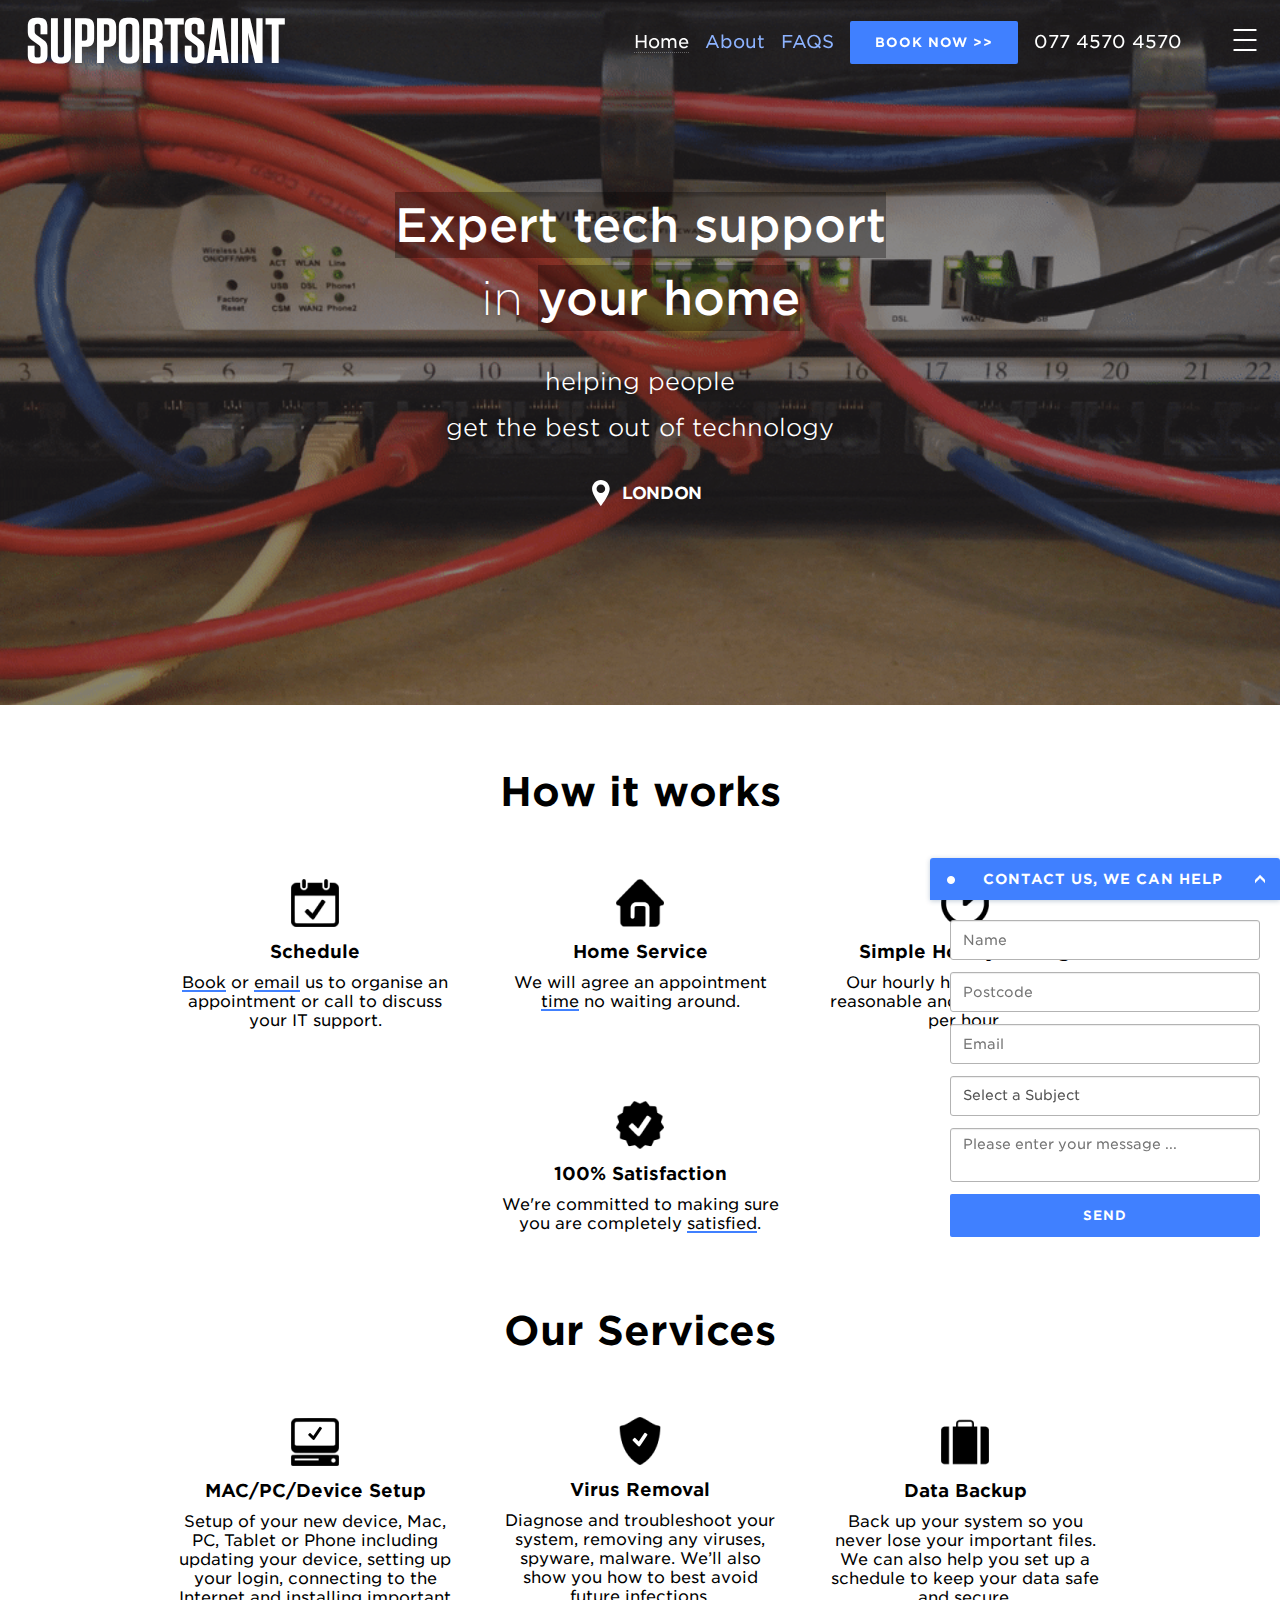
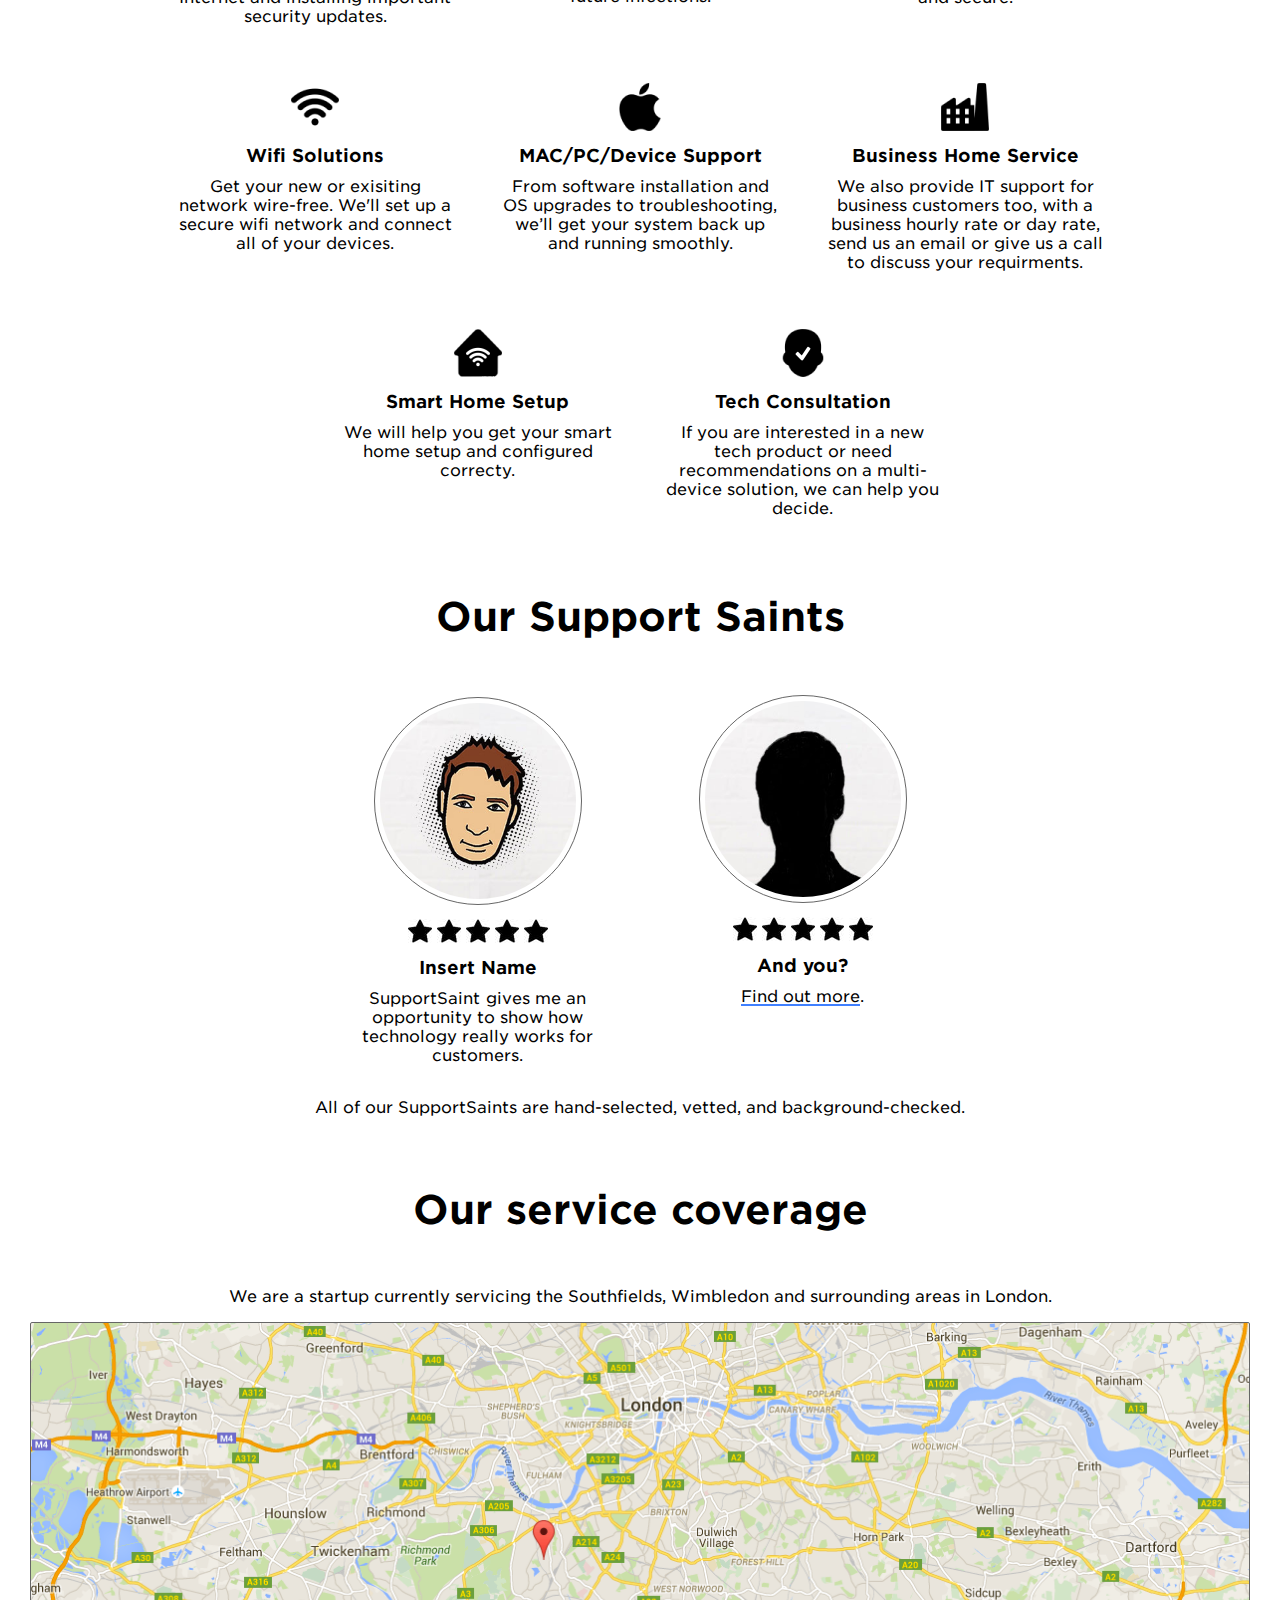
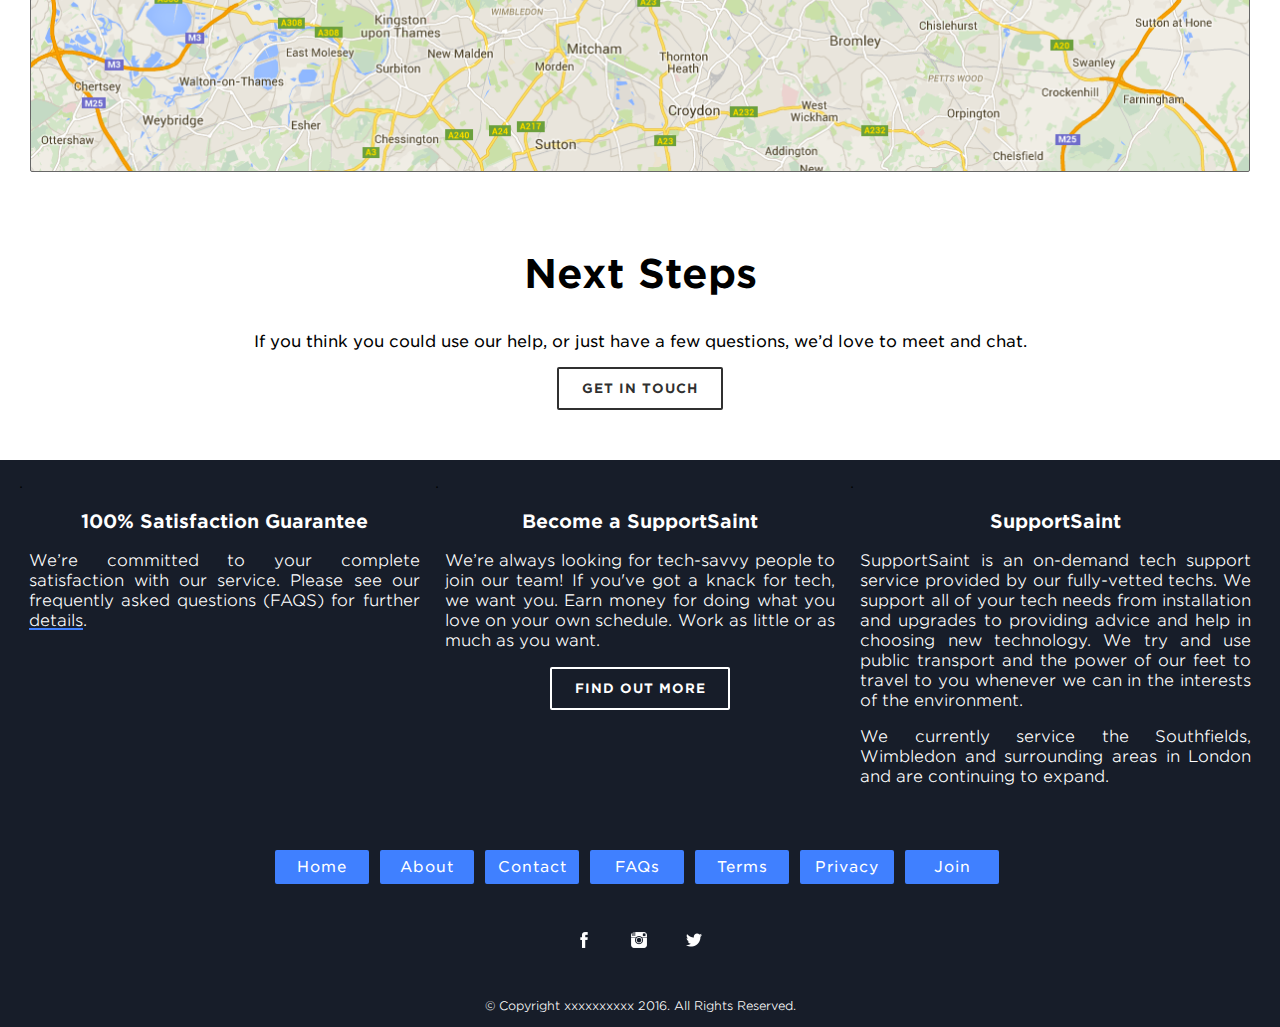
==== commit c0aa4337: "update" ====
--- a/index.html
+++ b/index.html
@@ -14,25 +14,11 @@
 <meta name="viewport" content="width=device-width, initial-scale=1, maximum-scale=1, user-scalable=0"/>
 <link rel="icon" type="image/png" href="/img/favicon.png?v=1.00.00" />
 
-<link rel="apple-touch-icon" sizes="57x57" href="/favicons/apple-touch-icon-57x57.png">
-<link rel="apple-touch-icon" sizes="60x60" href="/favicons/apple-touch-icon-60x60.png">
-<link rel="apple-touch-icon" sizes="72x72" href="/favicons/apple-touch-icon-72x72.png">
-<link rel="apple-touch-icon" sizes="76x76" href="/favicons/apple-touch-icon-76x76.png">
-<link rel="apple-touch-icon" sizes="114x114" href="/favicons/apple-touch-icon-114x114.png">
-<link rel="apple-touch-icon" sizes="120x120" href="/favicons/apple-touch-icon-120x120.png">
-<link rel="apple-touch-icon" sizes="144x144" href="/favicons/apple-touch-icon-144x144.png">
-<link rel="apple-touch-icon" sizes="152x152" href="/favicons/apple-touch-icon-152x152.png">
-<link rel="apple-touch-icon" sizes="180x180" href="/favicons/apple-touch-icon-180x180.png">
+<link rel="apple-touch-icon" sizes="180x180" href="/favicons/apple-touch-icon.png">
 <link rel="icon" type="image/png" href="/favicons/favicon-32x32.png" sizes="32x32">
-<link rel="icon" type="image/png" href="/favicons/android-chrome-192x192.png" sizes="192x192">
-<link rel="icon" type="image/png" href="/favicons/favicon-96x96.png" sizes="96x96">
-
+<link rel="icon" type="image/png" href="/favicons/favicon-16x16.png" sizes="16x16">
 <link rel="manifest" href="/favicons/manifest.json">
 <link rel="mask-icon" href="/favicons/safari-pinned-tab.svg" color="#5bbad5">
-<link rel="shortcut icon" href="/favicons/favicon.ico">
-<meta name="msapplication-TileColor" content="#da532c">
-<meta name="msapplication-TileImage" content="/favicons/mstile-144x144.png">
-<meta name="msapplication-config" content="/favicons/browserconfig.xml">
 <meta name="theme-color" content="#ffffff">
 
 <!-- twitter card data -->
@@ -49,8 +35,8 @@
 <meta property="og:title" content="SupportSaint Tech Support To Your Door: Repair, Setup &amp; Installation" />
 <meta property="og:description" content="SupportSaint provides affordable on-site and online tech support including computer repair, virus removal and more. Book an appointment today." />
 <meta property="og:url" content="http://supportsaint.com/" />
-<meta property="og:image" content="http://supportsaint/supportsaint-sharing-logo.png" />
-<meta property="og:image:url" content="http://supportsaint.com/supportsaint-sharing-logo.png" />
+<meta property="og:image" content="http://supportsaint/ss-sharing-logo.png" />
+<meta property="og:image:url" content="http://supportsaint.com/ss-sharing-logo.png" />
 <meta property="og:image:width" content="300" />
 <meta property="og:image:height" content="250" />
 
@@ -1108,7 +1094,7 @@
 <p>
 We are passionate techs, developers, designers and strategists dedicated to making technology accessible to everyone. Sharing our skills to support friends and family, we discovered that existing options for IT support can be expensive, often inferior and confusing so we set out to create the experience that we would want for everyone using tech at home.
 <p>
-Led by Glyn Thomas a seasoned IT professional who has provided IT project management, development and support to business of all sizes for over 20 years, SupportSaint is on a mission to change tech support as we know it. 
+Led by Insert Name a seasoned IT professional who has provided IT project management, development and support to business of all sizes for over 20 years, SupportSaint is on a mission to change tech support as we know it. 
 <p>
 SupportSaint is based in SW18, South West London.
 </p>
@@ -1128,7 +1114,7 @@
 
 <p>This policy (together with our <a class="termsfooter">Terms of Service & Use</a> and any other documents referred to in it) sets out the basis on which any personal data we collect from you, or that you provide to us, will be processed by us.  Please read the following carefully to understand our views and practices regarding your personal data and how we will treat it. By visiting <a href="http://www.supportsaint.com">www.supportsaint.com</a> you are accepting and consenting to the practices described in this policy. </p>
 
-<p>For the purpose of the Data Protection Act 1998 (the “Act”), the data controller is unbios ltd a company registered under the laws of England and Wales with number 03024075.</p>
+<p>For the purpose of the Data Protection Act 1998 (the “Act”), the data controller is xxxxxxxxxx a company registered under the laws of England and Wales with number xxxxxxxx.</p>
 
 <h3 class="text-left">Information we may collect from you</h3>
 
@@ -1252,9 +1238,9 @@
 	
 <li>In the event that we sell or buy any business or assets, in which case we may disclose your personal data to the prospective seller or buyer of such business or assets.</li>
 
-<li>If Unbios ltd or substantially all of its assets are acquired by a third party, in which case personal data held by it about its customers will be one of the transferred assets.</li>
-
-<li>If we are under a duty to disclose or share your personal data in order to comply with any legal obligation, or in order to enforce or apply our <a class="termsfooter">Terms of Service & Use</a> policy or terms and conditions of supply in our agreements; or to protect the rights, property, or safety of unbios ltd, www.supportsaint.com, our customers, or others. This includes exchanging information with other companies and organisations for the purposes of fraud protection and credit risk reduction.</i>
+<li>If xxxxxxxxxx or substantially all of its assets are acquired by a third party, in which case personal data held by it about its customers will be one of the transferred assets.</li>
+
+<li>If we are under a duty to disclose or share your personal data in order to comply with any legal obligation, or in order to enforce or apply our <a class="termsfooter">Terms of Service & Use</a> policy or terms and conditions of supply in our agreements; or to protect the rights, property, or safety of xxxxxxxxxx, www.supportsaint.com, our customers, or others. This includes exchanging information with other companies and organisations for the purposes of fraud protection and credit risk reduction.</i>
 
 </ul>
 
@@ -1356,7 +1342,7 @@
 <b>Information about us</b>
 <ol class="list-pad">
 <li>
-Supportsaint.com is a site operated by unbios ltd ("We"). We are registered in England and Wales under company number 03024075 and have our registered office at 107 Engadine Street, Southfields, SW18 5DU, England. We are a limited company.  We can be contacted by email at <a href="mailto:&#115;&#117;&#112;&#112;&#111;&#114;&#116;&#064;&#115;&#117;&#112;&#112;&#111;&#114;&#116;&#115;&#097;&#105;&#110;&#116;&#046;&#099;&#111;&#109;">&#115;&#117;&#112;&#112;&#111;&#114;&#116;&#064;&#115;&#117;&#112;&#112;&#111;&#114;&#116;&#115;&#097;&#105;&#110;&#116;&#046;&#099;&#111;&#109;</a> or more directly on our <a class="title-click">contact form</a>.
+Supportsaint.com is a site operated by xxxxxxxxxx ("We"). We are registered in England and Wales under company number xxxxxxxx and have our registered office at xxxxxxxxxx, England. We are a limited company.  We can be contacted by email at <a href="mailto:&#115;&#117;&#112;&#112;&#111;&#114;&#116;&#064;&#115;&#117;&#112;&#112;&#111;&#114;&#116;&#115;&#097;&#105;&#110;&#116;&#046;&#099;&#111;&#109;">&#115;&#117;&#112;&#112;&#111;&#114;&#116;&#064;&#115;&#117;&#112;&#112;&#111;&#114;&#116;&#115;&#097;&#105;&#110;&#116;&#046;&#099;&#111;&#109;</a> or more directly on our <a class="title-click">contact form</a>.
 </li>
 </ol>
 </li>
@@ -1561,7 +1547,7 @@
 <b>Trade Marks</b>
 <ol class="list-pad">
 <li>
-SupportSaint, supportsaint, SupportSaints, supportsaints, supportsaint.com and it's associated SupportSaint logo are trade marks of supportsaint.com owned and operated by unbios ltd.
+SupportSaint, supportsaint, SupportSaints, supportsaints, supportsaint.com and it's associated SupportSaint logo are trade marks of supportsaint.com owned and operated by xxxxxxxxxx.
 </li>
 </ol>			
 </li>
@@ -1712,7 +1698,7 @@
 
 <p>We may change these policies from time to time, and if we do we’ll post any changes on this page. If you continue to use SupportSaint after those changes are in effect, you agree to the revised policy. If the changes are material, we may provide more prominent notice or seek your consent to the new policy.</p>
 
-<p>www.supportsaint.com is a site operated by unbios ltd (we or us).  We are registered in England and Wales under company number 03024075 and we have our registered office at 107 Engadine Street, Southfields, SW18 5DU.</p>
+<p>www.supportsaint.com is a site operated by xxxxxxxxxx (we or us).  We are registered in England and Wales under company number xxxxxxxx and we have our registered office at xxxxxxxxxx.</p>
 
 
 Important Notice: if you wish to use the Services for commercial or business purposes you will need Terms of Services (Commercial). Please refer to clause 7.2 of the Terms of Service (Consumers) for more information
@@ -1985,7 +1971,7 @@
 <p> </p>
 <ol class="list-pad">
 
-<li> SupportSaint is a trading name of Unbios Limited.  Unbios Limited is a company registered in England and Wales with company registration number 03024075 and registered office at 107 Engadine Street, Southfields, SW18 5DU </li>
+<li> SupportSaint is a trading name of Unbios Limited.  Unbios Limited is a company registered in England and Wales with company registration number xxxxxxxx and registered office at xxxxxxxxxx </li>
 
 <li> If you have any questions or if you have any complaints, please contact Us. You can contact Us by telephoning Us at 077 45704570 or by e-mailing Us at &#115;&#117;&#112;&#112;&#111;&#114;&#116;&#064;&#115;&#117;&#112;&#112;&#111;&#114;&#116;&#115;&#097;&#105;&#110;&#116;&#046;&#099;&#111;&#109;. </li>
 
@@ -2079,7 +2065,7 @@
 <div class="faq3 s2-blue title-std expand-detail-btn sec-padding-std">What are your hours?</div>
 <div id="faq3" class="detail sec-padding-std" style="display: none;">
 <p class="copy-std text-max">
-Our technical and customer support staff are available daily (7 days a week) from 9am to 9pm GMT. For support issues, email us at <a href="mailto:&#115;&#117;&#112;&#112;&#111;&#114;&#116;&#064;&#115;&#117;&#112;&#112;&#111;&#114;&#116;&#115;&#097;&#105;&#110;&#116;&#046;&#099;&#111;&#109;">&#115;&#117;&#112;&#112;&#111;&#114;&#116;&#064;&#115;&#117;&#112;&#112;&#111;&#114;&#116;&#115;&#097;&#105;&#110;&#116;&#046;&#099;&#111;&#109;</a> or for immediate assistance call 077 4570 4570 during those hours. 
+Our technical and customer support staff are available daily (7 days a week) from 9am to 9pm GMT. For support issues, email us at <a href="mailto:&#115;&#117;&#112;&#112;&#111;&#114;&#116;&#064;&#115;&#117;&#112;&#112;&#111;&#114;&#116;&#115;&#097;&#105;&#110;&#116;&#046;&#099;&#111;&#109;">&#115;&#117;&#112;&#112;&#111;&#114;&#116;&#064;&#115;&#117;&#112;&#112;&#111;&#114;&#116;&#115;&#097;&#105;&#110;&#116;&#046;&#099;&#111;&#109;</a> or for immediate assistance call xxxxxxxx during those hours. 
 </p>
 </div>
 </li>
@@ -2101,7 +2087,7 @@
 <li>
 <div class="faq6 s2-blue title-std expand-detail-btn sec-padding-std">How soon can I schedule my appointment?</div>
 <div id="faq6" class="detail sec-padding-std" style="display: none;">
-<p class="copy-std text-max"> We can offer appointments as soon as next-day. We know how busy you are and so we can offer agreed appointment times as opposed to a wider “morning or afternoon slot” to avoid you waiting around.  If you have an urgent issue, please call Support on 077 4570 4570. We’ll do everything we can to accommodate you. As our service expands, we hope to be able to offer same-day service in as little as 2 hours. </p>
+<p class="copy-std text-max"> We can offer appointments as soon as next-day. We know how busy you are and so we can offer agreed appointment times as opposed to a wider “morning or afternoon slot” to avoid you waiting around.  If you have an urgent issue, please call Support on xxxxxxxx. We’ll do everything we can to accommodate you. As our service expands, we hope to be able to offer same-day service in as little as 2 hours. </p>
 </div>
 </li>
 
@@ -2146,7 +2132,7 @@
 <p class="copy-std text-max">
 Please contact us at
 <a href="mailto:&#115;&#117;&#112;&#112;&#111;&#114;&#116;&#064;&#115;&#117;&#112;&#112;&#111;&#114;&#116;&#115;&#097;&#105;&#110;&#116;&#046;&#099;&#111;&#109;">&#115;&#117;&#112;&#112;&#111;&#114;&#116;&#064;&#115;&#117;&#112;&#112;&#111;&#114;&#116;&#115;&#097;&#105;&#110;&#116;&#046;&#099;&#111;&#109;</a>
-. For immediate assistance, call 077 4570 4570.
+. For immediate assistance, call xxxxxxxx.
 </p>
 </div>
 </li>
@@ -2200,7 +2186,7 @@
 We aim to ensure you are completely satisfied with all of our services. If you're not satisfied, please contact us immediately and we will try our very best to fix the issue, provide you with a refund or offer credit that can be used for future SupportSaint services. 
 <br>
 <br>
-Simply call us on 077 4570 4570 during our normal business hours. We would kindly ask you to raise any concerns with our services within 30 days of completion of those services and we will deal with your request within 5 business days after receiving such notice. Unfortunately, we can't refund or credit any money paid to other third parties with a role in processing your order. We also cannot refund any money paid by you directly to third parties.
+Simply call us on xxxxxxxx during our normal business hours. We would kindly ask you to raise any concerns with our services within 30 days of completion of those services and we will deal with your request within 5 business days after receiving such notice. Unfortunately, we can't refund or credit any money paid to other third parties with a role in processing your order. We also cannot refund any money paid by you directly to third parties.
 <br>
 <br>
 Please note that we cannot guarantee the results or outcome of certain services where, for instance, some devices may be beyond repair, may not work due to environmental considerations, may require solutions which you are not able or willing to adopt, are as a result of problems that are beyond the scope of SupportSaint’s services or as a result of issues which were not identified at the time the confirmed booking / appointment was made. In the rare instances we identify these types of issues during the confirmed booking / appointment we will, of course, let you know immediately.
@@ -2235,7 +2221,7 @@
 <p>
 Every email is important to us and we always aim to deal with your emails as quickly as we can.
 <p>
-However, if you would prefer to call us, we are available every day between 9.00am and 9.00pm GMT on mobile <p style="text-align:center;"><a class="clicklink">077 4570 4570</a>
+However, if you would prefer to call us, we are available every day between 10.00am and 10.00pm GMT on mobile <p style="text-align:center;"><a class="clicklink">xxxxxxxx</a>
 <p>
 <p class="contactusimg">
 <img src="/img/approval-48.png">
@@ -2399,7 +2385,7 @@
 <img src="/img/star-8-24.jpg">
 </div>
 
-<h4>Glyn Thomas</h4>
+<h4>Insert Name</h4>
 
 <p class="saintxt">SupportSaint gives me an opportunity to show how technology really works for customers.</p>
 
@@ -2629,8 +2615,8 @@
 <div class="row row-centered">
 <div class="footsocial-xs-6 footsocial-centered footsocial-fixed"><div class="footsocialitem"><div class="footsocialcontent">
 
-<a class="footface" href="https://www.facebook.com/Supportsaint-460047837521405" style="display:block;" target="_blank"></a>
-<a class="footfacered" href="https://www.facebook.com/Supportsaint-460047837521405" style="display:none;" target="_blank"></a>
+<a class="footface" href="https://www.facebook.com/supportsaint" style="display:block;" target="_blank"></a>
+<a class="footfacered" href="https://www.facebook.com/supportsaint" style="display:none;" target="_blank"></a>
 
 </div></div></div>
 
@@ -2651,7 +2637,7 @@
 </div>
 </div>
 
-<div class="copyright">© Copyright Unbios Ltd 2016.  All Rights Reserved. </div>
+<div class="copyright">© Copyright xxxxxxxxxx 2016.  All Rights Reserved. </div>
 
 </div>
 </div>
@@ -2674,6 +2660,9 @@
 </li>
 <li class="menu-item">
 <a class="joinnav">Join Us</a>
+</li>
+<li class="menu-item">
+<a class="invonav" style="color:#3D6AD6">Invoice</a>
 </li>
 
 </ul>
@@ -2691,7 +2680,7 @@
 </span>
 
 <span class="ctitle-text">
-<a class="ctitle-click">Call : 077 4570 4570 9am - 9pm</a>
+<a class="ctitle-click">Call : xxxxxxxx 9am - 9pm</a>
 </span>
 
 </div>
@@ -2721,12 +2710,12 @@
 
 <div class="message-author">
 <img src="/img/phone-40-24.png">
-<span>call : 077 4570 4570 ( 09:00 - 17:30 )</span>
+<span>call : xxxxxxxx ( 09:00 - 17:30 )</span>
 </div>
 
 <div class="message-author">
 <img src="/img/message-2-24.png">
-<span>text : 077 4570 4570</span>
+<span>text : xxxxxxxx</span>
 </div>
 
 </div>
